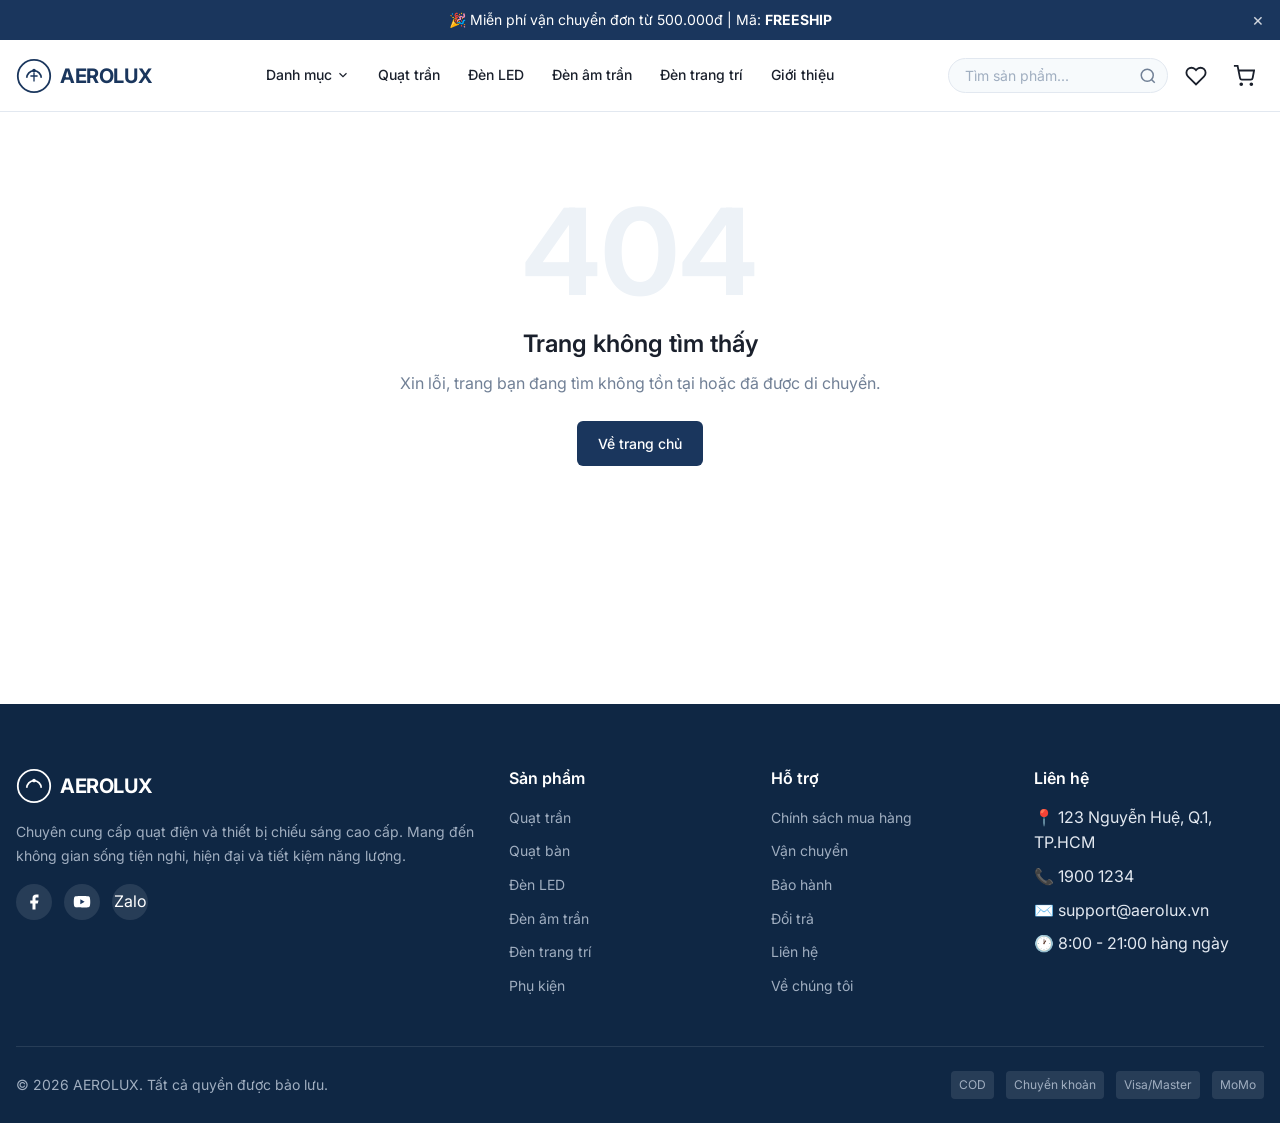
==== product.html @ c2c1349a "first commit" ====
<!DOCTYPE html>
<html lang="vi">
<head>
  <meta charset="UTF-8">
  <meta name="viewport" content="width=device-width, initial-scale=1.0">
  <title>Sản phẩm — AEROLUX</title>
  <link href="https://fonts.googleapis.com/css2?family=Inter:wght@300;400;500;600;700&display=swap" rel="stylesheet">
  <link rel="stylesheet" href="assets/css/variables.css">
  <link rel="stylesheet" href="assets/css/base.css">
  <link rel="stylesheet" href="assets/css/layout.css">
  <link rel="stylesheet" href="assets/css/components.css">
  <link rel="stylesheet" href="assets/css/pages.css">
  <link rel="stylesheet" href="assets/css/responsive.css">
</head>
<body>
  <div id="site-header"></div>
  <main class="main-content">
    <div class="container">
      <nav class="breadcrumb" id="breadcrumb"></nav>
      <div class="product-detail">
        <div class="product-gallery">
          <div class="gallery-main">
            <img id="gallery-main-img" src="" alt="">
          </div>
          <div class="gallery-thumbs" id="gallery-thumbs"></div>
        </div>
        <div class="product-info">
          <div class="product-info-brand" id="product-brand"></div>
          <h1 class="product-info-title" id="product-name"></h1>
          <div class="product-info-meta">
            <span id="product-rating"></span>
            <span class="product-info-sku">SKU: <span id="product-sku"></span></span>
          </div>
          <div class="product-info-price" id="product-price"></div>
          <div id="product-variants" class="product-variants"></div>
          <div class="product-stock" id="product-stock"></div>
          <div class="product-warranty" id="product-warranty-wrap">
            <svg viewBox="0 0 24 24" width="18" height="18" fill="none" stroke="currentColor" stroke-width="2"><path d="M12 22s8-4 8-10V5l-8-3-8 3v7c0 6 8 10 8 10z"/></svg>
            <span id="product-warranty"></span>
          </div>
          <div class="product-actions">
            <div class="qty-selector">
              <button class="qty-btn" id="qty-minus">−</button>
              <input type="number" class="qty-input" id="qty-input" value="1" min="1">
              <button class="qty-btn" id="qty-plus">+</button>
            </div>
            <button class="btn btn-primary btn-lg" id="btn-add-cart">Thêm vào giỏ</button>
            <button class="btn btn-accent btn-lg" id="btn-buy-now">Mua ngay</button>
            <button class="btn btn-ghost btn-icon" id="btn-wishlist" title="Yêu thích">
              <svg viewBox="0 0 24 24" width="22" height="22" fill="none" stroke="currentColor" stroke-width="2"><path d="M20.84 4.61a5.5 5.5 0 0 0-7.78 0L12 5.67l-1.06-1.06a5.5 5.5 0 0 0-7.78 7.78l1.06 1.06L12 21.23l7.78-7.78 1.06-1.06a5.5 5.5 0 0 0 0-7.78z"/></svg>
            </button>
          </div>
        </div>
      </div>

      <div class="product-tabs-section">
        <div class="tabs">
          <button class="tab-btn active" data-tab="tab-description">Mô tả</button>
          <button class="tab-btn" data-tab="tab-specs">Thông số kỹ thuật</button>
          <button class="tab-btn" data-tab="tab-reviews">Đánh giá</button>
        </div>
        <div class="tab-content active" id="tab-description"></div>
        <div class="tab-content" id="tab-specs"></div>
        <div class="tab-content" id="tab-reviews">
          <div id="reviews-list"></div>
          <div style="margin-top:2rem;padding-top:2rem;border-top:1px solid var(--color-border)">
            <h3 style="margin-bottom:1rem">Gửi đánh giá của bạn</h3>
            <p style="font-size:0.875rem;color:var(--color-text-muted);margin-bottom:1rem">Lưu ý: Đánh giá được lưu trên trình duyệt của bạn (dữ liệu demo), chưa đồng bộ giữa các khách hàng.</p>
            <form id="review-form">
              <div class="form-group">
                <label>Họ tên</label>
                <input type="text" id="review-name" required>
              </div>
              <div class="form-group">
                <label>Đánh giá</label>
                <div class="rating-input">
                  <input type="radio" name="rating" value="5" id="r5"><label for="r5">★</label>
                  <input type="radio" name="rating" value="4" id="r4"><label for="r4">★</label>
                  <input type="radio" name="rating" value="3" id="r3"><label for="r3">★</label>
                  <input type="radio" name="rating" value="2" id="r2"><label for="r2">★</label>
                  <input type="radio" name="rating" value="1" id="r1"><label for="r1">★</label>
                </div>
              </div>
              <div class="form-group">
                <label>Nội dung</label>
                <textarea id="review-content" rows="4" required></textarea>
              </div>
              <button type="submit" class="btn btn-primary">Gửi đánh giá</button>
            </form>
          </div>
        </div>
      </div>

      <div class="related-products">
        <div class="section-header">
          <h2 class="section-title">Sản phẩm liên quan</h2>
        </div>
        <div class="product-grid" id="related-products"></div>
      </div>

      <div class="related-products" id="recent-section" style="display:none">
        <div class="section-header">
          <h2 class="section-title">Đã xem gần đây</h2>
        </div>
        <div class="product-grid" id="recent-products"></div>
      </div>
    </div>
  </main>
  <div id="site-footer"></div>
  <script src="assets/js/data/categories.js"></script>
  <script src="assets/js/data/brands.js"></script>
  <script src="assets/js/data/products.js"></script>
  <script src="assets/js/core/utils.js"></script>
  <script src="assets/js/core/storage.js"></script>
  <script src="assets/js/core/product-service.js"></script>
  <script src="assets/js/core/cart-service.js"></script>
  <script src="assets/js/components/toast.js"></script>
  <script src="assets/js/components/product-card.js"></script>
  <script src="assets/js/components/header.js"></script>
  <script src="assets/js/pages/product.js"></script>
</body>
</html>
---- assets/css/variables.css ----
:root {
  /* Colors */
  --color-primary: #1a365d; /* Navy blue */
  --color-primary-dark: #0f2744;
  --color-primary-light: #2c5282;
  --color-accent: #2f855a; /* Green accent */
  --color-accent-hover: #276749;
  
  --color-bg: #ffffff;
  --color-bg-alt: #f7fafc;
  --color-bg-soft: #edf2f7;
  --color-surface: #ffffff;
  
  --color-text: #1a202c;
  --color-text-secondary: #4a5568;
  --color-text-muted: #718096;
  --color-text-light: #a0aec0;
  
  --color-border: #e2e8f0;
  --color-border-dark: #cbd5e0;
  
  --color-success: #38a169;
  --color-warning: #d69e2e;
  --color-danger: #e53e3e;
  --color-info: #3182ce;
  
  --color-sale: #e53e3e;
  --color-new: #38a169;
  --color-bestseller: #d69e2e;
  
  /* Typography */
  --font-primary: 'Inter', -apple-system, BlinkMacSystemFont, 'Segoe UI', Roboto, sans-serif;
  --font-heading: 'Inter', -apple-system, BlinkMacSystemFont, 'Segoe UI', Roboto, sans-serif;
  
  --text-xs: 0.75rem;
  --text-sm: 0.875rem;
  --text-base: 1rem;
  --text-lg: 1.125rem;
  --text-xl: 1.25rem;
  --text-2xl: 1.5rem;
  --text-3xl: 1.875rem;
  --text-4xl: 2.25rem;
  
  --font-light: 300;
  --font-normal: 400;
  --font-medium: 500;
  --font-semibold: 600;
  --font-bold: 700;
  
  /* Spacing */
  --space-1: 0.25rem;
  --space-2: 0.5rem;
  --space-3: 0.75rem;
  --space-4: 1rem;
  --space-5: 1.25rem;
  --space-6: 1.5rem;
  --space-8: 2rem;
  --space-10: 2.5rem;
  --space-12: 3rem;
  --space-16: 4rem;
  --space-20: 5rem;
  
  /* Border radius */
  --radius-sm: 0.25rem;
  --radius-md: 0.375rem;
  --radius-lg: 0.5rem;
  --radius-xl: 0.75rem;
  --radius-2xl: 1rem;
  --radius-full: 9999px;
  
  /* Shadows */
  --shadow-sm: 0 1px 2px 0 rgba(0, 0, 0, 0.05);
  --shadow-md: 0 4px 6px -1px rgba(0, 0, 0, 0.1), 0 2px 4px -1px rgba(0, 0, 0, 0.06);
  --shadow-lg: 0 10px 15px -3px rgba(0, 0, 0, 0.1), 0 4px 6px -2px rgba(0, 0, 0, 0.05);
  --shadow-xl: 0 20px 25px -5px rgba(0, 0, 0, 0.1), 0 10px 10px -5px rgba(0, 0, 0, 0.04);
  
  /* Transitions */
  --transition-fast: 150ms ease;
  --transition-base: 200ms ease;
  --transition-slow: 300ms ease;
  
  /* Layout */
  --container-max: 1280px;
  --header-height: 72px;
  --announcement-height: 40px;
  
  /* Z-index */
  --z-dropdown: 100;
  --z-sticky: 200;
  --z-modal: 300;
  --z-toast: 400;
  --z-mega: 150;
}
---- assets/css/base.css ----
*,
*::before,
*::after {
  box-sizing: border-box;
  margin: 0;
  padding: 0;
}

html {
  font-size: 16px;
  scroll-behavior: smooth;
  -webkit-text-size-adjust: 100%;
}

body {
  font-family: var(--font-primary);
  font-size: var(--text-base);
  font-weight: var(--font-normal);
  line-height: 1.6;
  color: var(--color-text);
  background-color: var(--color-bg);
  -webkit-font-smoothing: antialiased;
  -moz-osx-font-smoothing: grayscale;
  overflow-x: hidden;
}

img {
  max-width: 100%;
  height: auto;
  display: block;
}

a {
  color: inherit;
  text-decoration: none;
  transition: color var(--transition-fast);
}

a:hover {
  color: var(--color-primary);
}

button {
  font-family: inherit;
  font-size: inherit;
  border: none;
  background: none;
  cursor: pointer;
  color: inherit;
}

ul, ol {
  list-style: none;
}

h1, h2, h3, h4, h5, h6 {
  font-family: var(--font-heading);
  font-weight: var(--font-semibold);
  line-height: 1.3;
  color: var(--color-text);
}

h1 { font-size: var(--text-3xl); }
h2 { font-size: var(--text-2xl); }
h3 { font-size: var(--text-xl); }
h4 { font-size: var(--text-lg); }

p {
  margin-bottom: var(--space-4);
}

input, select, textarea {
  font-family: inherit;
  font-size: inherit;
  border: 1px solid var(--color-border);
  border-radius: var(--radius-md);
  padding: var(--space-3) var(--space-4);
  background: var(--color-bg);
  color: var(--color-text);
  transition: border-color var(--transition-fast), box-shadow var(--transition-fast);
  width: 100%;
}

input:focus, select:focus, textarea:focus {
  outline: none;
  border-color: var(--color-primary);
  box-shadow: 0 0 0 3px rgba(26, 54, 93, 0.15);
}

input::placeholder, textarea::placeholder {
  color: var(--color-text-light);
}

label {
  display: block;
  font-size: var(--text-sm);
  font-weight: var(--font-medium);
  margin-bottom: var(--space-2);
  color: var(--color-text-secondary);
}

table {
  width: 100%;
  border-collapse: collapse;
}

/* Utility classes */
.container {
  width: 100%;
  max-width: var(--container-max);
  margin-left: auto;
  margin-right: auto;
  padding-left: var(--space-4);
  padding-right: var(--space-4);
}

.sr-only {
  position: absolute;
  width: 1px;
  height: 1px;
  padding: 0;
  margin: -1px;
  overflow: hidden;
  clip: rect(0, 0, 0, 0);
  white-space: nowrap;
  border: 0;
}

.text-center { text-align: center; }
.text-left { text-align: left; }
.text-right { text-align: right; }

.font-medium { font-weight: var(--font-medium); }
.font-semibold { font-weight: var(--font-semibold); }
.font-bold { font-weight: var(--font-bold); }

.text-primary { color: var(--color-primary); }
.text-secondary { color: var(--color-text-secondary); }
.text-muted { color: var(--color-text-muted); }
.text-success { color: var(--color-success); }
.text-danger { color: var(--color-danger); }
.text-sale { color: var(--color-sale); }

.bg-alt { background-color: var(--color-bg-alt); }
.bg-soft { background-color: var(--color-bg-soft); }

.mt-2 { margin-top: var(--space-2); }
.mt-4 { margin-top: var(--space-4); }
.mt-6 { margin-top: var(--space-6); }
.mt-8 { margin-top: var(--space-8); }
.mb-2 { margin-bottom: var(--space-2); }
.mb-4 { margin-bottom: var(--space-4); }
.mb-6 { margin-bottom: var(--space-6); }
.mb-8 { margin-bottom: var(--space-8); }

.flex { display: flex; }
.flex-col { flex-direction: column; }
.items-center { align-items: center; }
.justify-between { justify-content: space-between; }
.justify-center { justify-content: center; }
.gap-2 { gap: var(--space-2); }
.gap-3 { gap: var(--space-3); }
.gap-4 { gap: var(--space-4); }
.gap-6 { gap: var(--space-6); }

.hidden { display: none !important; }
.block { display: block; }

.w-full { width: 100%; }

/* Price formatting */
.price {
  font-weight: var(--font-semibold);
  color: var(--color-text);
}

.price-original {
  text-decoration: line-through;
  color: var(--color-text-muted);
  font-weight: var(--font-normal);
  font-size: var(--text-sm);
}

.price-sale {
  color: var(--color-sale);
}

/* Focus visible for accessibility */
:focus-visible {
  outline: 2px solid var(--color-primary);
  outline-offset: 2px;
}

button:focus:not(:focus-visible),
a:focus:not(:focus-visible) {
  outline: none;
}
---- assets/css/layout.css ----
/* Announcement bar */
.announcement-bar {
  background: var(--color-primary);
  color: white;
  text-align: center;
  padding: var(--space-2) var(--space-4);
  font-size: var(--text-sm);
  height: var(--announcement-height);
  display: flex;
  align-items: center;
  justify-content: center;
  position: relative;
  z-index: var(--z-sticky);
}

.announcement-bar a {
  color: white;
  text-decoration: underline;
  margin-left: var(--space-2);
}

.announcement-bar .close-btn {
  position: absolute;
  right: var(--space-4);
  background: transparent;
  color: white;
  font-size: var(--text-lg);
  line-height: 1;
  opacity: 0.8;
}

.announcement-bar .close-btn:hover {
  opacity: 1;
}

/* Header */
.site-header {
  background: var(--color-bg);
  border-bottom: 1px solid var(--color-border);
  position: sticky;
  top: 0;
  z-index: var(--z-sticky);
  height: var(--header-height);
}

.header-inner {
  display: flex;
  align-items: center;
  justify-content: space-between;
  height: 100%;
  gap: var(--space-4);
}

.logo {
  display: flex;
  align-items: center;
  gap: var(--space-2);
  font-size: var(--text-xl);
  font-weight: var(--font-bold);
  color: var(--color-primary);
  flex-shrink: 0;
}

.logo svg {
  width: 36px;
  height: 36px;
}

.logo-text {
  letter-spacing: -0.02em;
}

/* Main navigation */
.main-nav {
  display: flex;
  align-items: center;
  gap: var(--space-1);
  flex: 1;
  justify-content: center;
}

.nav-item {
  position: relative;
}

.nav-link {
  display: flex;
  align-items: center;
  gap: var(--space-1);
  padding: var(--space-2) var(--space-3);
  font-size: var(--text-sm);
  font-weight: var(--font-medium);
  color: var(--color-text);
  border-radius: var(--radius-md);
  transition: background var(--transition-fast), color var(--transition-fast);
  white-space: nowrap;
}

.nav-link:hover,
.nav-link.active {
  background: var(--color-bg-soft);
  color: var(--color-primary);
}

.nav-link svg {
  width: 14px;
  height: 14px;
  transition: transform var(--transition-fast);
}

.nav-item:hover .nav-link svg {
  transform: rotate(180deg);
}

/* Multi-level Category Dropdown */
.mega-menu,
.category-multilevel-menu {
  position: absolute;
  top: 100%;
  left: 0;
  background: var(--color-bg);
  border: 1px solid var(--color-border);
  border-radius: var(--radius-lg);
  box-shadow: 0 16px 40px -4px rgba(15, 23, 42, 0.16), 0 4px 12px rgba(15, 23, 42, 0.06);
  padding: 0;
  width: 760px;
  max-width: calc(100vw - 32px);
  opacity: 0;
  visibility: hidden;
  transform: translateY(6px);
  transition: opacity var(--transition-base), transform var(--transition-base), visibility var(--transition-base);
  z-index: var(--z-mega);
  pointer-events: none;
  overflow: hidden;
}

/* Invisible bridge so mouse hover doesn't break when moving into dropdown */
.mega-menu::before,
.category-multilevel-menu::before {
  content: '';
  position: absolute;
  top: -12px;
  left: 0;
  right: 0;
  height: 12px;
}

.nav-item:hover .mega-menu,
.nav-item.open .mega-menu,
.nav-item:hover .category-multilevel-menu,
.nav-item.open .category-multilevel-menu {
  opacity: 1;
  visibility: visible;
  transform: translateY(0);
  pointer-events: auto;
}

.cat-multilevel-layout {
  display: flex;
  min-height: 336px;
}

/* Level 1: Sidebar list */
.cat-level1-list {
  width: 240px;
  flex-shrink: 0;
  background: #f8fafc;
  border-right: 1px solid var(--color-border);
  padding: var(--space-2) 0;
  margin: 0;
  list-style: none;
  display: flex;
  flex-direction: column;
}

.cat-level1-item {
  position: relative;
}

.cat-level1-link {
  display: flex;
  align-items: center;
  gap: var(--space-3);
  padding: 10px var(--space-4);
  font-size: var(--text-sm);
  font-weight: var(--font-medium);
  color: var(--color-text);
  text-decoration: none;
  transition: all var(--transition-fast);
}

.cat-level1-icon {
  display: flex;
  align-items: center;
  justify-content: center;
  width: 28px;
  height: 28px;
  border-radius: var(--radius-sm);
  background: #ffffff;
  border: 1px solid var(--color-border);
  color: var(--color-primary);
  flex-shrink: 0;
  transition: all var(--transition-fast);
}

.cat-level1-name {
  flex: 1;
  white-space: nowrap;
  overflow: hidden;
  text-overflow: ellipsis;
}

.cat-level1-arrow {
  color: var(--color-text-muted);
  transition: transform var(--transition-fast), color var(--transition-fast);
}

.cat-level1-item.active .cat-level1-link,
.cat-level1-item:hover .cat-level1-link {
  background: #ffffff;
  color: var(--color-primary);
  font-weight: var(--font-semibold);
}

.cat-level1-item.active .cat-level1-icon,
.cat-level1-item:hover .cat-level1-icon {
  background: var(--color-primary);
  border-color: var(--color-primary);
  color: #ffffff;
}

.cat-level1-item.active .cat-level1-arrow,
.cat-level1-item:hover .cat-level1-arrow {
  color: var(--color-primary);
  transform: translateX(3px);
}

/* Level 2: Subcategory container */
.cat-level2-container {
  flex: 1;
  background: #ffffff;
  padding: var(--space-5);
  display: flex;
  flex-direction: column;
  min-width: 0;
}

.cat-level2-panel {
  display: none;
  flex-direction: column;
  height: 100%;
}

.cat-level2-panel.active {
  display: flex;
  animation: catPanelFadeIn 0.2s cubic-bezier(0.16, 1, 0.3, 1);
}

@keyframes catPanelFadeIn {
  from {
    opacity: 0.5;
    transform: translateX(4px);
  }
  to {
    opacity: 1;
    transform: translateX(0);
  }
}

.cat-panel-header {
  display: flex;
  align-items: center;
  justify-content: space-between;
  padding-bottom: var(--space-3);
  margin-bottom: var(--space-4);
  border-bottom: 1px solid var(--color-border);
}

.cat-panel-title {
  display: flex;
  align-items: baseline;
  gap: var(--space-2);
}

.cat-panel-title h3 {
  font-size: var(--text-base);
  font-weight: var(--font-bold);
  color: var(--color-primary);
  margin: 0;
}

.cat-panel-count {
  font-size: var(--text-xs);
  color: var(--color-text-muted);
}

.cat-panel-viewall {
  display: inline-flex;
  align-items: center;
  gap: var(--space-1);
  font-size: var(--text-xs);
  font-weight: var(--font-semibold);
  color: var(--color-primary);
  text-decoration: none;
  padding: 4px 12px;
  border-radius: var(--radius-full);
  background: var(--color-surface);
  transition: all var(--transition-fast);
}

.cat-panel-viewall:hover {
  background: var(--color-primary);
  color: #ffffff;
}

.cat-sub-grid {
  display: grid;
  grid-template-columns: repeat(2, 1fr);
  gap: 6px var(--space-3);
  flex: 1;
  align-content: start;
}

.cat-sub-item {
  display: flex;
  align-items: center;
  gap: var(--space-2);
  padding: 7px 10px;
  border-radius: var(--radius-md);
  color: var(--color-text-secondary);
  font-size: var(--text-sm);
  text-decoration: none;
  transition: all var(--transition-fast);
}

.cat-sub-dot {
  width: 5px;
  height: 5px;
  border-radius: var(--radius-full);
  background: var(--color-text-muted);
  opacity: 0.6;
  transition: all var(--transition-fast);
  flex-shrink: 0;
}

.cat-sub-item:hover {
  background: var(--color-surface-hover);
  color: var(--color-primary);
  font-weight: var(--font-medium);
  transform: translateX(2px);
}

.cat-sub-item:hover .cat-sub-dot {
  background: var(--color-primary);
  opacity: 1;
  transform: scale(1.4);
}

.cat-panel-footer {
  display: flex;
  align-items: center;
  gap: var(--space-5);
  padding-top: var(--space-3);
  margin-top: var(--space-4);
  border-top: 1px dashed var(--color-border);
  font-size: var(--text-xs);
  color: var(--color-text-secondary);
}

.cat-panel-benefit {
  display: flex;
  align-items: center;
  gap: var(--space-2);
}

.benefit-icon {
  font-size: 14px;
}

/* Header actions */
.header-actions {
  display: flex;
  align-items: center;
  gap: var(--space-2);
  flex-shrink: 0;
}

.header-action {
  position: relative;
  display: flex;
  align-items: center;
  justify-content: center;
  width: 40px;
  height: 40px;
  border-radius: var(--radius-full);
  color: var(--color-text);
  transition: background var(--transition-fast), color var(--transition-fast);
}

.header-action:hover {
  background: var(--color-bg-soft);
  color: var(--color-primary);
}

.header-action svg {
  width: 22px;
  height: 22px;
}

.header-action .badge {
  position: absolute;
  top: 2px;
  right: 2px;
  background: var(--color-sale);
  color: white;
  font-size: 10px;
  font-weight: var(--font-bold);
  min-width: 18px;
  height: 18px;
  border-radius: var(--radius-full);
  display: flex;
  align-items: center;
  justify-content: center;
  padding: 0 4px;
}

/* Search */
.search-box {
  position: relative;
  display: flex;
  align-items: center;
}

.search-input {
  width: 220px;
  padding: var(--space-2) var(--space-4);
  padding-right: 40px;
  border-radius: var(--radius-full);
  border: 1px solid var(--color-border);
  font-size: var(--text-sm);
  background: var(--color-bg-alt);
}

.search-input:focus {
  background: var(--color-bg);
  width: 280px;
}

.search-btn {
  position: absolute;
  right: 4px;
  width: 32px;
  height: 32px;
  border-radius: var(--radius-full);
  display: flex;
  align-items: center;
  justify-content: center;
  color: var(--color-text-muted);
}

.search-btn:hover {
  color: var(--color-primary);
}

/* Mobile menu toggle */
.mobile-menu-toggle {
  display: none;
  width: 40px;
  height: 40px;
  align-items: center;
  justify-content: center;
  border-radius: var(--radius-md);
}

.mobile-menu-toggle svg {
  width: 24px;
  height: 24px;
}

/* Mobile nav drawer (hidden by default on desktop) */
.mobile-nav,
.mobile-nav-overlay {
  display: none;
}

/* Main content */
.main-content {
  min-height: calc(100vh - var(--header-height) - 300px);
}

/* Footer */
.site-footer {
  background: var(--color-primary-dark);
  color: #e2e8f0;
  padding-top: var(--space-16);
  margin-top: var(--space-16);
}

.footer-grid {
  display: grid;
  grid-template-columns: 2fr 1fr 1fr 1fr;
  gap: var(--space-8);
  margin-bottom: var(--space-12);
}

.footer-brand .logo {
  color: white;
  margin-bottom: var(--space-4);
}

.footer-brand p {
  font-size: var(--text-sm);
  color: #a0aec0;
  line-height: 1.7;
  margin-bottom: var(--space-4);
}

.footer-col h4 {
  color: white;
  font-size: var(--text-base);
  margin-bottom: var(--space-4);
}

.footer-col ul {
  display: flex;
  flex-direction: column;
  gap: var(--space-2);
}

.footer-col a {
  font-size: var(--text-sm);
  color: #a0aec0;
  transition: color var(--transition-fast);
}

.footer-col a:hover {
  color: white;
}

.footer-social {
  display: flex;
  gap: var(--space-3);
  margin-top: var(--space-4);
}

.footer-social a {
  width: 36px;
  height: 36px;
  border-radius: var(--radius-full);
  background: rgba(255,255,255,0.1);
  display: flex;
  align-items: center;
  justify-content: center;
  color: white;
  transition: background var(--transition-fast);
}

.footer-social a:hover {
  background: var(--color-accent);
}

.footer-bottom {
  border-top: 1px solid rgba(255,255,255,0.1);
  padding: var(--space-6) 0;
  display: flex;
  justify-content: space-between;
  align-items: center;
  font-size: var(--text-sm);
  color: #a0aec0;
}

.footer-payment {
  display: flex;
  gap: var(--space-3);
  align-items: center;
}

.footer-payment span {
  font-size: var(--text-xs);
  padding: 4px 8px;
  background: rgba(255,255,255,0.1);
  border-radius: var(--radius-sm);
}

/* Breadcrumb */
.breadcrumb {
  padding: var(--space-4) 0;
  font-size: var(--text-sm);
  color: var(--color-text-muted);
  display: flex;
  align-items: center;
  flex-wrap: wrap;
  gap: var(--space-2);
}

.breadcrumb a {
  color: var(--color-text-secondary);
}

.breadcrumb a:hover {
  color: var(--color-primary);
}

.breadcrumb .separator {
  color: var(--color-text-light);
}

.breadcrumb .current {
  color: var(--color-text);
  font-weight: var(--font-medium);
}

/* Section */
.section {
  padding: var(--space-12) 0;
}

.section-header {
  display: flex;
  justify-content: space-between;
  align-items: flex-end;
  margin-bottom: var(--space-8);
}

.section-title {
  font-size: var(--text-2xl);
  font-weight: var(--font-semibold);
}

.section-subtitle {
  font-size: var(--text-sm);
  color: var(--color-text-muted);
  margin-top: var(--space-1);
}

.section-link {
  font-size: var(--text-sm);
  font-weight: var(--font-medium);
  color: var(--color-primary);
  display: flex;
  align-items: center;
  gap: var(--space-1);
}

.section-link:hover {
  color: var(--color-primary-light);
}

/* Page header */
.page-header {
  background: var(--color-bg-alt);
  padding: var(--space-8) 0;
  border-bottom: 1px solid var(--color-border);
}

.page-header h1 {
  font-size: var(--text-3xl);
  margin-bottom: var(--space-2);
}

.page-header p {
  color: var(--color-text-secondary);
  margin-bottom: 0;
}
---- assets/css/components.css ----
/* Buttons */
.btn {
  display: inline-flex;
  align-items: center;
  justify-content: center;
  gap: var(--space-2);
  padding: var(--space-3) var(--space-5);
  font-size: var(--text-sm);
  font-weight: var(--font-medium);
  border-radius: var(--radius-md);
  transition: all var(--transition-fast);
  white-space: nowrap;
  cursor: pointer;
  border: 1px solid transparent;
  line-height: 1.4;
}

.btn:disabled {
  opacity: 0.6;
  cursor: not-allowed;
}

.btn-primary {
  background: var(--color-primary);
  color: white;
}

.btn-primary:hover:not(:disabled) {
  background: var(--color-primary-dark);
  color: white;
}

.btn-secondary {
  background: var(--color-bg);
  color: var(--color-text);
  border-color: var(--color-border);
}

.btn-secondary:hover:not(:disabled) {
  background: var(--color-bg-soft);
  border-color: var(--color-border-dark);
}

.btn-accent {
  background: var(--color-accent);
  color: white;
}

.btn-accent:hover:not(:disabled) {
  background: var(--color-accent-hover);
  color: white;
}

.btn-outline {
  background: transparent;
  color: var(--color-primary);
  border-color: var(--color-primary);
}

.btn-outline:hover:not(:disabled) {
  background: var(--color-primary);
  color: white;
}

.btn-ghost {
  background: transparent;
  color: var(--color-text-secondary);
}

.btn-ghost:hover:not(:disabled) {
  background: var(--color-bg-soft);
  color: var(--color-text);
}

.btn-danger {
  background: var(--color-danger);
  color: white;
}

.btn-sm {
  padding: var(--space-2) var(--space-3);
  font-size: var(--text-xs);
}

.btn-lg {
  padding: var(--space-4) var(--space-6);
  font-size: var(--text-base);
}

.btn-icon {
  width: 40px;
  height: 40px;
  padding: 0;
  border-radius: var(--radius-full);
}

.btn-block {
  width: 100%;
}

/* Product Card */
.product-card {
  background: var(--color-bg);
  border: 1px solid var(--color-border);
  border-radius: var(--radius-lg);
  overflow: hidden;
  transition: box-shadow var(--transition-base), transform var(--transition-base), border-color var(--transition-base);
  display: flex;
  flex-direction: column;
  height: 100%;
  position: relative;
}

.product-card:hover {
  box-shadow: var(--shadow-lg);
  border-color: var(--color-border-dark);
  transform: translateY(-2px);
}

.product-card-image {
  position: relative;
  aspect-ratio: 1 / 1;
  overflow: hidden;
  background: var(--color-bg-alt);
}

.product-card-image img {
  width: 100%;
  height: 100%;
  object-fit: cover;
  transition: transform var(--transition-slow);
}

.product-card:hover .product-card-image img {
  transform: scale(1.05);
}

.product-card-badges {
  position: absolute;
  top: var(--space-3);
  left: var(--space-3);
  display: flex;
  flex-direction: column;
  gap: var(--space-1);
  z-index: 2;
}

.badge-tag {
  display: inline-block;
  padding: 2px 8px;
  font-size: 11px;
  font-weight: var(--font-semibold);
  border-radius: var(--radius-sm);
  text-transform: uppercase;
  letter-spacing: 0.02em;
}

.badge-sale {
  background: var(--color-sale);
  color: white;
}

.badge-new {
  background: var(--color-new);
  color: white;
}

.badge-bestseller {
  background: var(--color-bestseller);
  color: white;
}

.product-card-actions {
  position: absolute;
  top: var(--space-3);
  right: var(--space-3);
  display: flex;
  flex-direction: column;
  gap: var(--space-2);
  opacity: 0;
  transform: translateX(8px);
  transition: opacity var(--transition-base), transform var(--transition-base);
  z-index: 2;
}

.product-card:hover .product-card-actions {
  opacity: 1;
  transform: translateX(0);
}

.product-card-action {
  width: 36px;
  height: 36px;
  border-radius: var(--radius-full);
  background: white;
  box-shadow: var(--shadow-md);
  display: flex;
  align-items: center;
  justify-content: center;
  color: var(--color-text-secondary);
  transition: color var(--transition-fast), background var(--transition-fast);
}

.product-card-action:hover {
  color: var(--color-primary);
  background: var(--color-bg-soft);
}

.product-card-action.active {
  color: var(--color-sale);
}

.product-card-body {
  padding: var(--space-4);
  display: flex;
  flex-direction: column;
  flex: 1;
  gap: var(--space-2);
}

.product-card-brand {
  font-size: var(--text-xs);
  color: var(--color-text-muted);
  text-transform: uppercase;
  letter-spacing: 0.04em;
}

.product-card-title {
  font-size: var(--text-sm);
  font-weight: var(--font-medium);
  line-height: 1.4;
  color: var(--color-text);
  display: -webkit-box;
  -webkit-line-clamp: 2;
  -webkit-box-orient: vertical;
  overflow: hidden;
  min-height: 2.8em;
}

.product-card-title a:hover {
  color: var(--color-primary);
}

.product-card-rating {
  display: flex;
  align-items: center;
  gap: var(--space-1);
  font-size: var(--text-xs);
  color: var(--color-text-muted);
}

.stars {
  display: flex;
  gap: 1px;
  color: #f6ad55;
}

.stars svg {
  width: 14px;
  height: 14px;
}

.product-card-price {
  display: flex;
  align-items: baseline;
  gap: var(--space-2);
  margin-top: auto;
  padding-top: var(--space-2);
}

.product-card-price .price {
  font-size: var(--text-base);
}

.product-card-footer {
  padding: 0 var(--space-4) var(--space-4);
}

.product-card-footer .btn {
  width: 100%;
}

/* Product Grid */
.product-grid {
  display: grid;
  grid-template-columns: repeat(4, 1fr);
  gap: var(--space-6);
}

.product-grid-3 {
  grid-template-columns: repeat(3, 1fr);
}

/* Category Card */
.category-card {
  position: relative;
  border-radius: var(--radius-xl);
  overflow: hidden;
  aspect-ratio: 4 / 3;
  background: var(--color-bg-soft);
  display: block;
  transition: transform var(--transition-base);
}

.category-card:hover {
  transform: translateY(-4px);
}

.category-card img {
  width: 100%;
  height: 100%;
  object-fit: cover;
  transition: transform var(--transition-slow);
}

.category-card:hover img {
  transform: scale(1.08);
}

.category-card-overlay {
  position: absolute;
  inset: 0;
  background: linear-gradient(to top, rgba(0,0,0,0.7) 0%, rgba(0,0,0,0.2) 50%, transparent 100%);
  display: flex;
  flex-direction: column;
  justify-content: flex-end;
  padding: var(--space-5);
  color: white;
}

.category-card-title {
  font-size: var(--text-lg);
  font-weight: var(--font-semibold);
  margin-bottom: var(--space-1);
}

.category-card-count {
  font-size: var(--text-sm);
  opacity: 0.85;
}

/* Toast */
.toast-container {
  position: fixed;
  bottom: var(--space-6);
  right: var(--space-6);
  z-index: var(--z-toast);
  display: flex;
  flex-direction: column;
  gap: var(--space-3);
  pointer-events: none;
}

.toast {
  background: var(--color-text);
  color: white;
  padding: var(--space-3) var(--space-5);
  border-radius: var(--radius-lg);
  box-shadow: var(--shadow-xl);
  font-size: var(--text-sm);
  display: flex;
  align-items: center;
  gap: var(--space-3);
  pointer-events: auto;
  animation: toastIn 0.3s ease;
  max-width: 360px;
}

.toast.success {
  background: var(--color-success);
}

.toast.error {
  background: var(--color-danger);
}

.toast.info {
  background: var(--color-info);
}

@keyframes toastIn {
  from {
    opacity: 0;
    transform: translateY(16px);
  }
  to {
    opacity: 1;
    transform: translateY(0);
  }
}

.toast-close {
  margin-left: auto;
  opacity: 0.7;
  font-size: var(--text-lg);
  line-height: 1;
}

.toast-close:hover {
  opacity: 1;
}

/* Pagination */
.pagination {
  display: flex;
  align-items: center;
  justify-content: center;
  gap: var(--space-2);
  margin-top: var(--space-8);
}

.pagination-btn {
  min-width: 40px;
  height: 40px;
  display: flex;
  align-items: center;
  justify-content: center;
  border-radius: var(--radius-md);
  border: 1px solid var(--color-border);
  font-size: var(--text-sm);
  font-weight: var(--font-medium);
  color: var(--color-text-secondary);
  transition: all var(--transition-fast);
}

.pagination-btn:hover:not(:disabled):not(.active) {
  background: var(--color-bg-soft);
  border-color: var(--color-border-dark);
}

.pagination-btn.active {
  background: var(--color-primary);
  color: white;
  border-color: var(--color-primary);
}

.pagination-btn:disabled {
  opacity: 0.4;
  cursor: not-allowed;
}

/* Filters */
.filter-sidebar {
  background: var(--color-bg);
  border: 1px solid var(--color-border);
  border-radius: var(--radius-lg);
  padding: var(--space-5);
}

.filter-group {
  padding-bottom: var(--space-5);
  margin-bottom: var(--space-5);
  border-bottom: 1px solid var(--color-border);
}

.filter-group:last-child {
  border-bottom: none;
  margin-bottom: 0;
  padding-bottom: 0;
}

.filter-group-title {
  font-size: var(--text-sm);
  font-weight: var(--font-semibold);
  margin-bottom: var(--space-3);
  display: flex;
  justify-content: space-between;
  align-items: center;
}

.filter-options {
  display: flex;
  flex-direction: column;
  gap: var(--space-2);
}

.filter-option {
  display: flex;
  align-items: center;
  gap: var(--space-2);
  font-size: var(--text-sm);
  color: var(--color-text-secondary);
  cursor: pointer;
}

.filter-option input[type="checkbox"],
.filter-option input[type="radio"] {
  width: 16px;
  height: 16px;
  accent-color: var(--color-primary);
  cursor: pointer;
}

.filter-option:hover {
  color: var(--color-text);
}

.filter-price-inputs {
  display: flex;
  gap: var(--space-2);
  align-items: center;
}

.filter-price-inputs input {
  width: 100%;
  padding: var(--space-2);
  font-size: var(--text-sm);
}

.active-filters {
  display: flex;
  flex-wrap: wrap;
  gap: var(--space-2);
  margin-bottom: var(--space-4);
}

.active-filter-tag {
  display: inline-flex;
  align-items: center;
  gap: var(--space-1);
  padding: 4px 10px;
  background: var(--color-bg-soft);
  border-radius: var(--radius-full);
  font-size: var(--text-xs);
  color: var(--color-text-secondary);
}

.active-filter-tag button {
  font-size: 14px;
  line-height: 1;
  color: var(--color-text-muted);
}

.active-filter-tag button:hover {
  color: var(--color-danger);
}

/* Empty state */
.empty-state {
  text-align: center;
  padding: var(--space-16) var(--space-4);
}

.empty-state svg {
  width: 80px;
  height: 80px;
  color: var(--color-text-light);
  margin: 0 auto var(--space-4);
}

.empty-state h3 {
  margin-bottom: var(--space-2);
}

.empty-state p {
  color: var(--color-text-muted);
  margin-bottom: var(--space-6);
}

/* Quantity selector */
.qty-selector {
  display: flex;
  align-items: center;
  border: 1px solid var(--color-border);
  border-radius: var(--radius-md);
  overflow: hidden;
}

.qty-btn {
  width: 36px;
  height: 36px;
  display: flex;
  align-items: center;
  justify-content: center;
  background: var(--color-bg-alt);
  color: var(--color-text);
  font-size: var(--text-lg);
  transition: background var(--transition-fast);
}

.qty-btn:hover {
  background: var(--color-bg-soft);
}

.qty-input {
  width: 48px;
  text-align: center;
  border: none;
  border-left: 1px solid var(--color-border);
  border-right: 1px solid var(--color-border);
  border-radius: 0;
  padding: var(--space-2);
  font-size: var(--text-sm);
  font-weight: var(--font-medium);
}

.qty-input:focus {
  box-shadow: none;
}

/* Stars rating input */
.rating-input {
  display: flex;
  gap: var(--space-1);
  flex-direction: row-reverse;
  justify-content: flex-end;
}

.rating-input input {
  display: none;
}

.rating-input label {
  cursor: pointer;
  color: var(--color-border-dark);
  font-size: 24px;
  transition: color var(--transition-fast);
}

.rating-input label:hover,
.rating-input label:hover ~ label,
.rating-input input:checked ~ label {
  color: #f6ad55;
}

/* Form group */
.form-group {
  margin-bottom: var(--space-4);
}

.form-row {
  display: grid;
  grid-template-columns: 1fr 1fr;
  gap: var(--space-4);
}

.form-error {
  font-size: var(--text-xs);
  color: var(--color-danger);
  margin-top: var(--space-1);
}

/* Skeleton loading */
.skeleton {
  background: linear-gradient(90deg, var(--color-bg-soft) 25%, var(--color-bg-alt) 50%, var(--color-bg-soft) 75%);
  background-size: 200% 100%;
  animation: skeleton 1.5s ease-in-out infinite;
  border-radius: var(--radius-md);
}

@keyframes skeleton {
  0% { background-position: 200% 0; }
  100% { background-position: -200% 0; }
}

.skeleton-card {
  border: 1px solid var(--color-border);
  border-radius: var(--radius-lg);
  overflow: hidden;
}

.skeleton-image {
  aspect-ratio: 1;
  background: var(--color-bg-soft);
}

.skeleton-text {
  height: 14px;
  margin: var(--space-2) 0;
}

.skeleton-text.short {
  width: 60%;
}

/* Modal */
.modal-overlay {
  position: fixed;
  inset: 0;
  background: rgba(0,0,0,0.5);
  z-index: var(--z-modal);
  display: flex;
  align-items: center;
  justify-content: center;
  padding: var(--space-4);
  opacity: 0;
  visibility: hidden;
  transition: opacity var(--transition-base), visibility var(--transition-base);
}

.modal-overlay.open {
  opacity: 1;
  visibility: visible;
}

.modal {
  background: var(--color-bg);
  border-radius: var(--radius-xl);
  max-width: 480px;
  width: 100%;
  max-height: 90vh;
  overflow-y: auto;
  box-shadow: var(--shadow-xl);
  transform: scale(0.95);
  transition: transform var(--transition-base);
}

.modal-overlay.open .modal {
  transform: scale(1);
}

.modal-header {
  display: flex;
  justify-content: space-between;
  align-items: center;
  padding: var(--space-5);
  border-bottom: 1px solid var(--color-border);
}

.modal-body {
  padding: var(--space-5);
}

.modal-footer {
  padding: var(--space-5);
  border-top: 1px solid var(--color-border);
  display: flex;
  gap: var(--space-3);
  justify-content: flex-end;
}

/* Tabs */
.tabs {
  display: flex;
  border-bottom: 1px solid var(--color-border);
  gap: var(--space-1);
  margin-bottom: var(--space-6);
}

.tab-btn {
  padding: var(--space-3) var(--space-5);
  font-size: var(--text-sm);
  font-weight: var(--font-medium);
  color: var(--color-text-muted);
  border-bottom: 2px solid transparent;
  margin-bottom: -1px;
  transition: color var(--transition-fast), border-color var(--transition-fast);
}

.tab-btn:hover {
  color: var(--color-text);
}

.tab-btn.active {
  color: var(--color-primary);
  border-bottom-color: var(--color-primary);
}

.tab-content {
  display: none;
}

.tab-content.active {
  display: block;
}

/* Brand logos */
.brand-logos {
  display: flex;
  flex-wrap: wrap;
  justify-content: center;
  align-items: center;
  gap: var(--space-8);
}

.brand-logo {
  font-size: var(--text-lg);
  font-weight: var(--font-semibold);
  color: var(--color-text-light);
  opacity: 0.7;
  transition: opacity var(--transition-fast);
  letter-spacing: 0.05em;
}

.brand-logo:hover {
  opacity: 1;
  color: var(--color-text-secondary);
}

/* Policy cards */
.policy-grid {
  display: grid;
  grid-template-columns: repeat(4, 1fr);
  gap: var(--space-6);
}

.policy-card {
  text-align: center;
  padding: var(--space-6);
}

.policy-card-icon {
  width: 48px;
  height: 48px;
  margin: 0 auto var(--space-4);
  background: var(--color-bg-soft);
  border-radius: var(--radius-full);
  display: flex;
  align-items: center;
  justify-content: center;
  color: var(--color-primary);
}

.policy-card-icon svg {
  width: 24px;
  height: 24px;
}

.policy-card h4 {
  font-size: var(--text-base);
  margin-bottom: var(--space-2);
}

.policy-card p {
  font-size: var(--text-sm);
  color: var(--color-text-muted);
  margin-bottom: 0;
}

/* Testimonial */
.testimonial-grid {
  display: grid;
  grid-template-columns: repeat(3, 1fr);
  gap: var(--space-6);
}

.testimonial-card {
  background: var(--color-bg);
  border: 1px solid var(--color-border);
  border-radius: var(--radius-lg);
  padding: var(--space-6);
}

.testimonial-stars {
  color: #f6ad55;
  margin-bottom: var(--space-3);
  display: flex;
  gap: 2px;
}

.testimonial-text {
  font-size: var(--text-sm);
  color: var(--color-text-secondary);
  line-height: 1.7;
  margin-bottom: var(--space-4);
}

.testimonial-author {
  display: flex;
  align-items: center;
  gap: var(--space-3);
}

.testimonial-avatar {
  width: 40px;
  height: 40px;
  border-radius: var(--radius-full);
  background: var(--color-bg-soft);
  display: flex;
  align-items: center;
  justify-content: center;
  font-weight: var(--font-semibold);
  color: var(--color-primary);
  font-size: var(--text-sm);
}

.testimonial-name {
  font-size: var(--text-sm);
  font-weight: var(--font-medium);
}

.testimonial-meta {
  font-size: var(--text-xs);
  color: var(--color-text-muted);
}

/* FAQ */
.faq-list {
  max-width: 720px;
  margin: 0 auto;
}

.faq-item {
  border-bottom: 1px solid var(--color-border);
}

.faq-question {
  width: 100%;
  display: flex;
  justify-content: space-between;
  align-items: center;
  padding: var(--space-5) 0;
  font-size: var(--text-base);
  font-weight: var(--font-medium);
  text-align: left;
  color: var(--color-text);
}

.faq-question svg {
  width: 20px;
  height: 20px;
  transition: transform var(--transition-fast);
  flex-shrink: 0;
}

.faq-item.open .faq-question svg {
  transform: rotate(180deg);
}

.faq-answer {
  max-height: 0;
  overflow: hidden;
  transition: max-height var(--transition-slow);
}

.faq-item.open .faq-answer {
  max-height: 300px;
}

.faq-answer-inner {
  padding-bottom: var(--space-5);
  font-size: var(--text-sm);
  color: var(--color-text-secondary);
  line-height: 1.7;
}

/* Newsletter */
.newsletter {
  background: var(--color-primary);
  color: white;
  padding: var(--space-12) 0;
  text-align: center;
}

.newsletter h2 {
  color: white;
  margin-bottom: var(--space-2);
}

.newsletter p {
  color: rgba(255,255,255,0.8);
  margin-bottom: var(--space-6);
}

.newsletter-form {
  display: flex;
  max-width: 480px;
  margin: 0 auto;
  gap: var(--space-2);
}

.newsletter-form input {
  flex: 1;
  border: none;
  border-radius: var(--radius-md);
}

.newsletter-form .btn {
  background: var(--color-accent);
  color: white;
  border: none;
}

.newsletter-form .btn:hover {
  background: var(--color-accent-hover);
}

/* Sort bar */
.sort-bar {
  display: flex;
  justify-content: space-between;
  align-items: center;
  margin-bottom: var(--space-6);
  flex-wrap: wrap;
  gap: var(--space-3);
}

.sort-bar-left {
  font-size: var(--text-sm);
  color: var(--color-text-muted);
}

.sort-select {
  width: auto;
  padding: var(--space-2) var(--space-3);
  font-size: var(--text-sm);
  min-width: 160px;
}

/* Mobile filter toggle */
.mobile-filter-toggle {
  display: none;
}

/* Review card */
.review-card {
  padding: var(--space-5) 0;
  border-bottom: 1px solid var(--color-border);
}

.review-header {
  display: flex;
  justify-content: space-between;
  align-items: flex-start;
  margin-bottom: var(--space-3);
}

.review-author {
  font-weight: var(--font-medium);
  font-size: var(--text-sm);
}

.review-date {
  font-size: var(--text-xs);
  color: var(--color-text-muted);
}

.review-stars {
  color: #f6ad55;
  display: flex;
  gap: 1px;
  margin-bottom: var(--space-2);
}

.review-content {
  font-size: var(--text-sm);
  color: var(--color-text-secondary);
  line-height: 1.6;
}
---- assets/css/pages.css ----
/* ========== HOME PAGE ========== */
.hero {
  position: relative;
  background: linear-gradient(135deg, #1a365d 0%, #2c5282 100%);
  color: white;
  padding: var(--space-16) 0;
  overflow: hidden;
}

.hero-content {
  display: grid;
  grid-template-columns: 1fr 1fr;
  gap: var(--space-12);
  align-items: center;
}

.hero-text h1 {
  font-size: var(--text-4xl);
  color: white;
  margin-bottom: var(--space-4);
  line-height: 1.2;
}

.hero-text p {
  font-size: var(--text-lg);
  opacity: 0.9;
  margin-bottom: var(--space-6);
  max-width: 480px;
}

.hero-actions {
  display: flex;
  gap: var(--space-3);
}

.hero-actions .btn {
  padding: var(--space-4) var(--space-6);
}

.hero-actions .btn-primary {
  background: var(--color-accent);
}

.hero-actions .btn-primary:hover {
  background: var(--color-accent-hover);
}

.hero-actions .btn-outline {
  border-color: rgba(255,255,255,0.5);
  color: white;
}

.hero-actions .btn-outline:hover {
  background: white;
  color: var(--color-primary);
  border-color: white;
}

.hero-image {
  display: flex;
  justify-content: center;
  align-items: center;
}

.hero-image-placeholder {
  width: 100%;
  max-width: 480px;
  aspect-ratio: 1;
  background: rgba(255,255,255,0.1);
  border-radius: var(--radius-2xl);
  display: flex;
  align-items: center;
  justify-content: center;
  font-size: 80px;
}

/* Featured categories */
.featured-categories {
  display: grid;
  grid-template-columns: repeat(4, 1fr);
  gap: var(--space-6);
}

/* Banner strip */
.banner-strip {
  background: var(--color-bg-alt);
  border-radius: var(--radius-xl);
  padding: var(--space-10);
  display: grid;
  grid-template-columns: 1fr 1fr;
  gap: var(--space-8);
  align-items: center;
  overflow: hidden;
}

.banner-strip-content h2 {
  margin-bottom: var(--space-3);
}

.banner-strip-content p {
  color: var(--color-text-secondary);
  margin-bottom: var(--space-5);
}

.banner-strip-image {
  background: var(--color-bg-soft);
  border-radius: var(--radius-lg);
  aspect-ratio: 16/10;
  display: flex;
  align-items: center;
  justify-content: center;
  font-size: 60px;
}

/* ========== CATEGORY PAGE ========== */
.category-layout {
  display: grid;
  grid-template-columns: 260px 1fr;
  gap: var(--space-8);
  padding: var(--space-8) 0;
}

.category-products {
  min-width: 0;
}

.subcategory-tags {
  display: flex;
  flex-wrap: wrap;
  gap: var(--space-2);
  margin-bottom: var(--space-6);
}

.subcategory-tag {
  padding: var(--space-2) var(--space-4);
  border: 1px solid var(--color-border);
  border-radius: var(--radius-full);
  font-size: var(--text-sm);
  color: var(--color-text-secondary);
  transition: all var(--transition-fast);
}

.subcategory-tag:hover,
.subcategory-tag.active {
  background: var(--color-primary);
  color: white;
  border-color: var(--color-primary);
}

/* ========== PRODUCT DETAIL ========== */
.product-detail {
  display: grid;
  grid-template-columns: 1fr 1fr;
  gap: var(--space-10);
  padding: var(--space-8) 0;
}

.product-gallery {
  position: sticky;
  top: calc(var(--header-height) + var(--space-4));
}

.gallery-main {
  aspect-ratio: 1;
  background: var(--color-bg-alt);
  border-radius: var(--radius-xl);
  overflow: hidden;
  margin-bottom: var(--space-3);
  border: 1px solid var(--color-border);
}

.gallery-main img {
  width: 100%;
  height: 100%;
  object-fit: cover;
}

.gallery-thumbs {
  display: flex;
  gap: var(--space-2);
}

.gallery-thumb {
  width: 72px;
  height: 72px;
  border-radius: var(--radius-md);
  overflow: hidden;
  border: 2px solid transparent;
  cursor: pointer;
  background: var(--color-bg-alt);
  opacity: 0.7;
  transition: all var(--transition-fast);
}

.gallery-thumb:hover,
.gallery-thumb.active {
  border-color: var(--color-primary);
  opacity: 1;
}

.gallery-thumb img {
  width: 100%;
  height: 100%;
  object-fit: cover;
}

.product-info {
  display: flex;
  flex-direction: column;
  gap: var(--space-4);
}

.product-info-brand {
  font-size: var(--text-sm);
  color: var(--color-text-muted);
  text-transform: uppercase;
  letter-spacing: 0.04em;
}

.product-info-title {
  font-size: var(--text-2xl);
  font-weight: var(--font-semibold);
  line-height: 1.3;
}

.product-info-meta {
  display: flex;
  align-items: center;
  gap: var(--space-4);
  font-size: var(--text-sm);
  color: var(--color-text-muted);
  flex-wrap: wrap;
}

.product-info-sku {
  font-family: monospace;
}

.product-info-price {
  display: flex;
  align-items: baseline;
  gap: var(--space-3);
  padding: var(--space-4) 0;
  border-top: 1px solid var(--color-border);
  border-bottom: 1px solid var(--color-border);
}

.product-info-price .price {
  font-size: var(--text-3xl);
}

.product-info-price .discount-badge {
  background: var(--color-sale);
  color: white;
  padding: 2px 8px;
  border-radius: var(--radius-sm);
  font-size: var(--text-xs);
  font-weight: var(--font-semibold);
}

.product-variants {
  display: flex;
  flex-direction: column;
  gap: var(--space-3);
}

.variant-label {
  font-size: var(--text-sm);
  font-weight: var(--font-medium);
}

.variant-options {
  display: flex;
  flex-wrap: wrap;
  gap: var(--space-2);
}

.variant-option {
  padding: var(--space-2) var(--space-4);
  border: 1px solid var(--color-border);
  border-radius: var(--radius-md);
  font-size: var(--text-sm);
  cursor: pointer;
  transition: all var(--transition-fast);
}

.variant-option:hover {
  border-color: var(--color-primary);
}

.variant-option.active {
  background: var(--color-primary);
  color: white;
  border-color: var(--color-primary);
}

.variant-option.color {
  width: 32px;
  height: 32px;
  padding: 0;
  border-radius: var(--radius-full);
  border-width: 2px;
}

.product-actions {
  display: flex;
  gap: var(--space-3);
  align-items: center;
  flex-wrap: wrap;
}

.product-actions .btn-lg {
  flex: 1;
  min-width: 140px;
}

.product-stock {
  font-size: var(--text-sm);
  display: flex;
  align-items: center;
  gap: var(--space-2);
}

.product-stock.in-stock {
  color: var(--color-success);
}

.product-stock.low-stock {
  color: var(--color-warning);
}

.product-stock.out-of-stock {
  color: var(--color-danger);
}

.product-warranty {
  font-size: var(--text-sm);
  color: var(--color-text-secondary);
  display: flex;
  align-items: center;
  gap: var(--space-2);
  padding: var(--space-3);
  background: var(--color-bg-alt);
  border-radius: var(--radius-md);
}

.product-tabs-section {
  padding: var(--space-8) 0;
  border-top: 1px solid var(--color-border);
}

.specs-table {
  width: 100%;
}

.specs-table tr {
  border-bottom: 1px solid var(--color-border);
}

.specs-table th,
.specs-table td {
  padding: var(--space-3) var(--space-4);
  text-align: left;
  font-size: var(--text-sm);
}

.specs-table th {
  width: 40%;
  color: var(--color-text-secondary);
  font-weight: var(--font-medium);
  background: var(--color-bg-alt);
}

.product-description {
  font-size: var(--text-sm);
  color: var(--color-text-secondary);
  line-height: 1.8;
}

.product-description p {
  margin-bottom: var(--space-4);
}

.related-products {
  padding: var(--space-12) 0;
  border-top: 1px solid var(--color-border);
}

/* ========== CART PAGE ========== */
.cart-layout {
  display: grid;
  grid-template-columns: 1fr 360px;
  gap: var(--space-8);
  padding: var(--space-8) 0;
}

.cart-items {
  display: flex;
  flex-direction: column;
  gap: var(--space-4);
}

.cart-item {
  display: grid;
  grid-template-columns: 100px 1fr auto;
  gap: var(--space-4);
  padding: var(--space-4);
  border: 1px solid var(--color-border);
  border-radius: var(--radius-lg);
  align-items: center;
}

.cart-item-image {
  width: 100px;
  height: 100px;
  border-radius: var(--radius-md);
  overflow: hidden;
  background: var(--color-bg-alt);
}

.cart-item-image img {
  width: 100%;
  height: 100%;
  object-fit: cover;
}

.cart-item-info h3 {
  font-size: var(--text-sm);
  font-weight: var(--font-medium);
  margin-bottom: var(--space-1);
}

.cart-item-variant {
  font-size: var(--text-xs);
  color: var(--color-text-muted);
  margin-bottom: var(--space-2);
}

.cart-item-price {
  font-size: var(--text-sm);
  font-weight: var(--font-semibold);
}

.cart-item-actions {
  display: flex;
  flex-direction: column;
  align-items: flex-end;
  gap: var(--space-3);
}

.cart-item-remove {
  font-size: var(--text-xs);
  color: var(--color-text-muted);
}

.cart-item-remove:hover {
  color: var(--color-danger);
}

.cart-item-total {
  font-size: var(--text-base);
  font-weight: var(--font-semibold);
}

.cart-summary {
  background: var(--color-bg-alt);
  border-radius: var(--radius-xl);
  padding: var(--space-6);
  position: sticky;
  top: calc(var(--header-height) + var(--space-4));
  height: fit-content;
}

.cart-summary h3 {
  margin-bottom: var(--space-5);
  font-size: var(--text-lg);
}

.cart-summary-row {
  display: flex;
  justify-content: space-between;
  font-size: var(--text-sm);
  margin-bottom: var(--space-3);
  color: var(--color-text-secondary);
}

.cart-summary-row.total {
  font-size: var(--text-lg);
  font-weight: var(--font-semibold);
  color: var(--color-text);
  padding-top: var(--space-3);
  border-top: 1px solid var(--color-border);
  margin-top: var(--space-3);
  margin-bottom: var(--space-5);
}

.coupon-form {
  display: flex;
  gap: var(--space-2);
  margin-bottom: var(--space-5);
}

.coupon-form input {
  flex: 1;
  padding: var(--space-2) var(--space-3);
  font-size: var(--text-sm);
}

/* ========== CHECKOUT ========== */
.checkout-layout {
  display: grid;
  grid-template-columns: 1fr 380px;
  gap: var(--space-8);
  padding: var(--space-8) 0;
}

.checkout-form h2 {
  font-size: var(--text-xl);
  margin-bottom: var(--space-5);
}

.checkout-section {
  margin-bottom: var(--space-8);
  padding-bottom: var(--space-8);
  border-bottom: 1px solid var(--color-border);
}

.checkout-section:last-child {
  border-bottom: none;
}

.payment-options {
  display: flex;
  flex-direction: column;
  gap: var(--space-3);
}

.payment-option {
  display: flex;
  align-items: center;
  gap: var(--space-3);
  padding: var(--space-4);
  border: 1px solid var(--color-border);
  border-radius: var(--radius-md);
  cursor: pointer;
  transition: border-color var(--transition-fast);
}

.payment-option:hover,
.payment-option.selected {
  border-color: var(--color-primary);
}

.payment-option input {
  width: auto;
}

.checkout-summary {
  background: var(--color-bg-alt);
  border-radius: var(--radius-xl);
  padding: var(--space-6);
  position: sticky;
  top: calc(var(--header-height) + var(--space-4));
  height: fit-content;
}

.checkout-summary-item {
  display: flex;
  gap: var(--space-3);
  margin-bottom: var(--space-4);
  font-size: var(--text-sm);
}

.checkout-summary-item img {
  width: 60px;
  height: 60px;
  border-radius: var(--radius-md);
  object-fit: cover;
  background: var(--color-bg);
}

.checkout-summary-item-info {
  flex: 1;
}

.checkout-summary-item-name {
  font-weight: var(--font-medium);
  margin-bottom: 2px;
}

.checkout-summary-item-qty {
  color: var(--color-text-muted);
  font-size: var(--text-xs);
}

/* Order success */
.order-success {
  text-align: center;
  padding: var(--space-16) var(--space-4);
  max-width: 560px;
  margin: 0 auto;
}

.order-success-icon {
  width: 80px;
  height: 80px;
  margin: 0 auto var(--space-6);
  background: var(--color-success);
  border-radius: var(--radius-full);
  display: flex;
  align-items: center;
  justify-content: center;
  color: white;
}

.order-success-icon svg {
  width: 40px;
  height: 40px;
}

.order-success h1 {
  margin-bottom: var(--space-3);
}

.order-code {
  font-family: monospace;
  font-size: var(--text-lg);
  background: var(--color-bg-alt);
  padding: var(--space-3) var(--space-5);
  border-radius: var(--radius-md);
  display: inline-block;
  margin: var(--space-4) 0;
}

/* ========== SEARCH ========== */
.search-results-header {
  margin-bottom: var(--space-6);
}

.search-results-header h1 {
  font-size: var(--text-2xl);
  margin-bottom: var(--space-2);
}

/* ========== WISHLIST ========== */
.wishlist-grid {
  display: grid;
  grid-template-columns: repeat(4, 1fr);
  gap: var(--space-6);
  padding: var(--space-8) 0;
}

/* ========== ABOUT / CONTACT / POLICY ========== */
.content-page {
  padding: var(--space-8) 0;
  max-width: 800px;
}

.content-page h1 {
  margin-bottom: var(--space-6);
}

.content-page h2 {
  margin-top: var(--space-8);
  margin-bottom: var(--space-4);
}

.content-page p {
  color: var(--color-text-secondary);
  line-height: 1.8;
}

.contact-layout {
  display: grid;
  grid-template-columns: 1fr 1fr;
  gap: var(--space-10);
  padding: var(--space-8) 0;
}

.contact-info-item {
  display: flex;
  gap: var(--space-4);
  margin-bottom: var(--space-6);
}

.contact-info-icon {
  width: 48px;
  height: 48px;
  background: var(--color-bg-soft);
  border-radius: var(--radius-full);
  display: flex;
  align-items: center;
  justify-content: center;
  color: var(--color-primary);
  flex-shrink: 0;
}

.contact-info-icon svg {
  width: 22px;
  height: 22px;
}

/* 404 */
.error-page {
  text-align: center;
  padding: var(--space-20) var(--space-4);
}

.error-page h1 {
  font-size: 120px;
  font-weight: var(--font-bold);
  color: var(--color-bg-soft);
  line-height: 1;
  margin-bottom: var(--space-4);
}

.error-page h2 {
  margin-bottom: var(--space-3);
}

.error-page p {
  color: var(--color-text-muted);
  margin-bottom: var(--space-6);
}
---- assets/css/responsive.css ----
/* Tablet */
@media (max-width: 1024px) {
  .product-grid {
    grid-template-columns: repeat(3, 1fr);
  }

  .featured-categories {
    grid-template-columns: repeat(2, 1fr);
  }

  .footer-grid {
    grid-template-columns: 1fr 1fr;
    gap: var(--space-6);
  }

  .policy-grid {
    grid-template-columns: repeat(2, 1fr);
  }

  .testimonial-grid {
    grid-template-columns: repeat(2, 1fr);
  }

  .mega-menu,
  .category-multilevel-menu {
    width: 620px;
    max-width: calc(100vw - 32px);
  }

  .cat-level1-list {
    width: 200px;
  }

  .category-layout {
    grid-template-columns: 220px 1fr;
  }

  .product-detail {
    gap: var(--space-6);
  }

  .cart-layout,
  .checkout-layout {
    grid-template-columns: 1fr 300px;
  }

  .wishlist-grid {
    grid-template-columns: repeat(3, 1fr);
  }

  .hero-text h1 {
    font-size: var(--text-3xl);
  }
}

/* Mobile landscape / small tablet */
@media (max-width: 768px) {
  :root {
    --header-height: 64px;
  }

  .main-nav {
    display: none;
  }

  .mobile-menu-toggle {
    display: flex;
  }

  .search-input {
    width: 160px;
  }

  .search-input:focus {
    width: 180px;
  }

  .product-grid {
    grid-template-columns: repeat(2, 1fr);
    gap: var(--space-4);
  }

  .hero-content {
    grid-template-columns: 1fr;
    text-align: center;
  }

  .hero-text p {
    margin-left: auto;
    margin-right: auto;
  }

  .hero-actions {
    justify-content: center;
  }

  .hero-image {
    display: none;
  }

  .featured-categories {
    grid-template-columns: 1fr 1fr;
    gap: var(--space-4);
  }

  .banner-strip {
    grid-template-columns: 1fr;
    text-align: center;
  }

  .section-header {
    flex-direction: column;
    align-items: flex-start;
    gap: var(--space-3);
  }

  .footer-grid {
    grid-template-columns: 1fr;
    gap: var(--space-8);
  }

  .footer-bottom {
    flex-direction: column;
    gap: var(--space-4);
    text-align: center;
  }

  .policy-grid {
    grid-template-columns: 1fr 1fr;
    gap: var(--space-4);
  }

  .testimonial-grid {
    grid-template-columns: 1fr;
  }

  .category-layout {
    grid-template-columns: 1fr;
  }

  .filter-sidebar {
    display: none;
    position: fixed;
    inset: 0;
    z-index: var(--z-modal);
    border-radius: 0;
    overflow-y: auto;
    padding-top: var(--space-16);
  }

  .filter-sidebar.open {
    display: block;
  }

  .mobile-filter-toggle {
    display: flex;
  }

  .product-detail {
    grid-template-columns: 1fr;
  }

  .product-gallery {
    position: static;
  }

  .cart-layout,
  .checkout-layout {
    grid-template-columns: 1fr;
  }

  .cart-summary,
  .checkout-summary {
    position: static;
  }

  .cart-item {
    grid-template-columns: 80px 1fr;
    gap: var(--space-3);
  }

  .cart-item-actions {
    grid-column: 1 / -1;
    flex-direction: row;
    justify-content: space-between;
    align-items: center;
    margin-top: var(--space-2);
  }

  .wishlist-grid {
    grid-template-columns: repeat(2, 1fr);
  }

  .contact-layout {
    grid-template-columns: 1fr;
  }

  .form-row {
    grid-template-columns: 1fr;
  }

  .newsletter-form {
    flex-direction: column;
  }

  /* Mobile menu drawer */
  .mobile-nav {
    display: block;
    position: fixed;
    top: 0;
    left: 0;
    width: 300px;
    max-width: 85vw;
    height: 100vh;
    background: var(--color-bg);
    z-index: var(--z-modal);
    transform: translateX(-100%);
    transition: transform var(--transition-base);
    overflow-y: auto;
    padding: var(--space-6);
    box-shadow: var(--shadow-xl);
  }

  .mobile-nav.open {
    transform: translateX(0);
  }

  .mobile-nav-overlay {
    display: block;
    position: fixed;
    inset: 0;
    background: rgba(0, 0, 0, 0.4);
    z-index: calc(var(--z-modal) - 1);
    opacity: 0;
    visibility: hidden;
    transition: opacity var(--transition-base), visibility var(--transition-base);
    pointer-events: none;
  }

  .mobile-nav-overlay.open {
    opacity: 1;
    visibility: visible;
    pointer-events: auto;
  }

  .mobile-nav-header {
    display: flex;
    justify-content: space-between;
    align-items: center;
    margin-bottom: var(--space-6);
    padding-bottom: var(--space-4);
    border-bottom: 1px solid var(--color-border);
  }

  #mobileNavClose {
    background: none;
    border: none;
    font-size: 26px;
    line-height: 1;
    color: var(--color-text-secondary);
    cursor: pointer;
    padding: var(--space-1);
    display: flex;
    align-items: center;
    justify-content: center;
    border-radius: var(--radius-sm);
  }

  #mobileNavClose:hover {
    color: var(--color-text);
  }

  .mobile-nav-list {
    display: flex;
    flex-direction: column;
  }

  .mobile-nav-item {
    border-bottom: 1px solid var(--color-border);
  }

  .mobile-nav-link {
    display: flex;
    justify-content: space-between;
    align-items: center;
    padding: var(--space-4) 0;
    font-weight: var(--font-medium);
  }

  .mobile-nav-link svg {
    transition: transform var(--transition-fast);
  }

  .mobile-nav-item.open .mobile-nav-link svg {
    transform: rotate(180deg);
  }

  .mobile-nav-submenu {
    display: none;
    padding-left: var(--space-4);
    padding-bottom: var(--space-3);
  }

  .mobile-nav-item.open .mobile-nav-submenu {
    display: block;
  }

  .mobile-nav-submenu a {
    display: block;
    padding: var(--space-2) 0;
    font-size: var(--text-sm);
    color: var(--color-text-secondary);
  }
}

/* Hide mobile navigation drawer on desktop */
@media (min-width: 769px) {
  .mobile-nav,
  .mobile-nav-overlay {
    display: none !important;
  }
}

/* Small mobile */
@media (max-width: 430px) {
  .container {
    padding-left: var(--space-3);
    padding-right: var(--space-3);
  }

  .product-grid {
    gap: var(--space-3);
  }

  .product-card-body {
    padding: var(--space-3);
  }

  .product-card-title {
    font-size: var(--text-xs);
  }

  .hero {
    padding: var(--space-10) 0;
  }

  .hero-text h1 {
    font-size: var(--text-2xl);
  }

  .hero-actions {
    flex-direction: column;
  }

  .featured-categories {
    grid-template-columns: 1fr;
  }

  .policy-grid {
    grid-template-columns: 1fr;
  }

  .header-actions .search-box {
    display: none;
  }

  .product-actions {
    flex-direction: column;
  }

  .product-actions .btn-lg {
    width: 100%;
  }

  .wishlist-grid {
    grid-template-columns: 1fr;
  }

  .error-page h1 {
    font-size: 80px;
  }
}

/* Very small */
@media (max-width: 375px) {
  .product-grid {
    grid-template-columns: 1fr 1fr;
  }
}
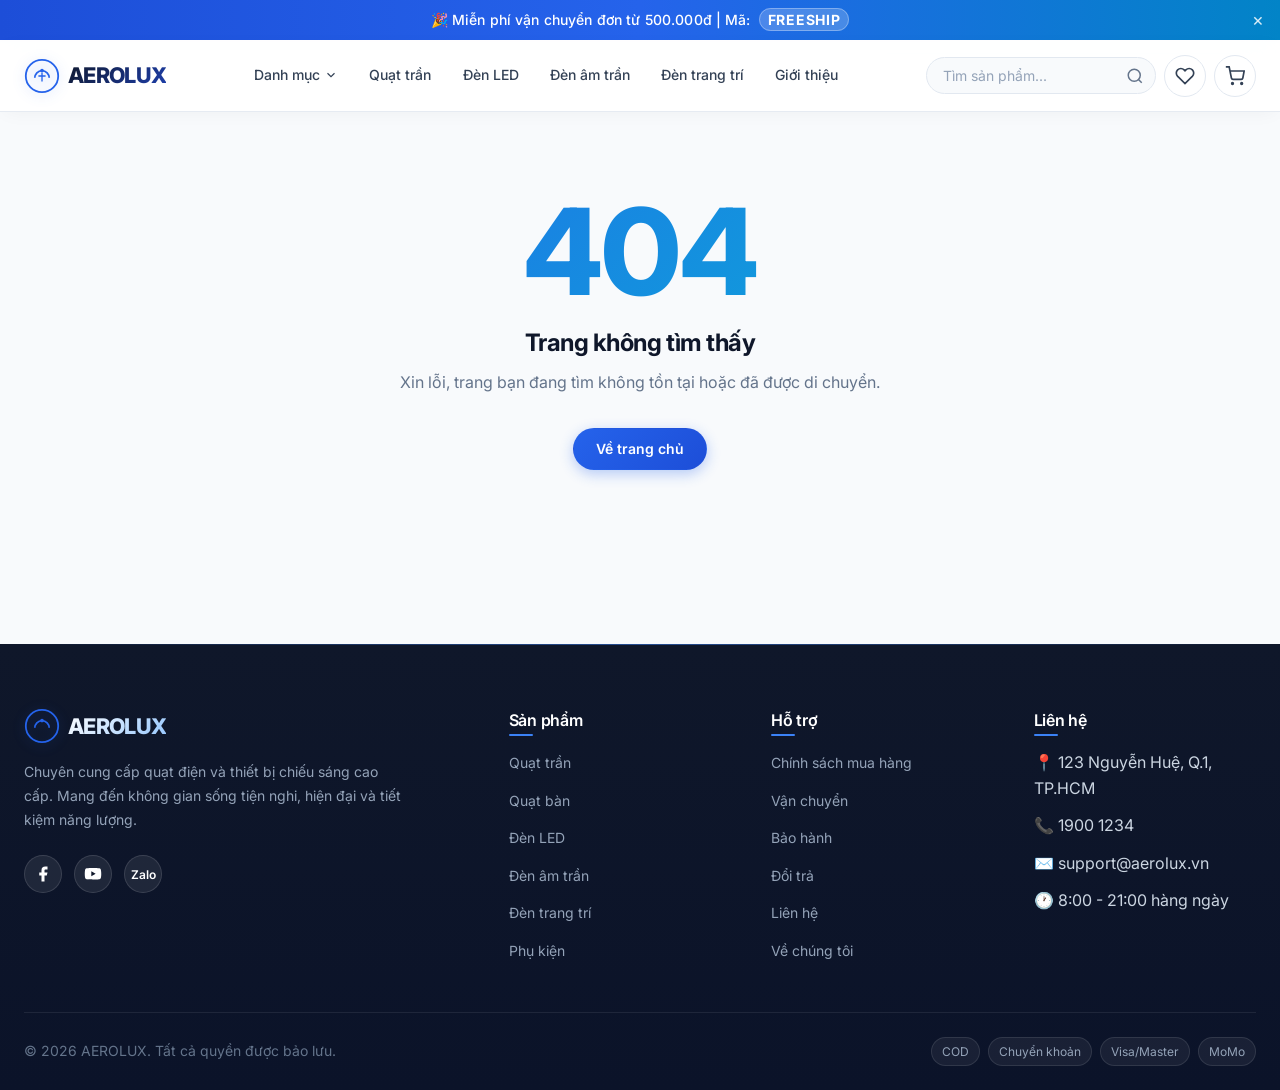
==== commit de4d6dd2: "update style" ====
--- a/product.html
+++ b/product.html
@@ -63,27 +63,27 @@
         <div class="tab-content" id="tab-specs"></div>
         <div class="tab-content" id="tab-reviews">
           <div id="reviews-list"></div>
-          <div style="margin-top:2rem;padding-top:2rem;border-top:1px solid var(--color-border)">
-            <h3 style="margin-bottom:1rem">Gửi đánh giá của bạn</h3>
-            <p style="font-size:0.875rem;color:var(--color-text-muted);margin-bottom:1rem">Lưu ý: Đánh giá được lưu trên trình duyệt của bạn (dữ liệu demo), chưa đồng bộ giữa các khách hàng.</p>
+          <div class="review-form-card" id="review-form-section">
+            <h3>Gửi đánh giá của bạn</h3>
+            <p class="review-form-notice">Chia sẻ trải nghiệm sử dụng thực tế của bạn về sản phẩm này</p>
             <form id="review-form">
               <div class="form-group">
-                <label>Họ tên</label>
-                <input type="text" id="review-name" required>
+                <label>Họ tên *</label>
+                <input type="text" id="review-name" placeholder="Ví dụ: Nguyễn Văn An" required>
               </div>
               <div class="form-group">
-                <label>Đánh giá</label>
+                <label>Mức độ hài lòng *</label>
                 <div class="rating-input">
-                  <input type="radio" name="rating" value="5" id="r5"><label for="r5">★</label>
-                  <input type="radio" name="rating" value="4" id="r4"><label for="r4">★</label>
-                  <input type="radio" name="rating" value="3" id="r3"><label for="r3">★</label>
-                  <input type="radio" name="rating" value="2" id="r2"><label for="r2">★</label>
-                  <input type="radio" name="rating" value="1" id="r1"><label for="r1">★</label>
+                  <input type="radio" name="rating" value="5" id="r5"><label for="r5" title="5 sao">★</label>
+                  <input type="radio" name="rating" value="4" id="r4"><label for="r4" title="4 sao">★</label>
+                  <input type="radio" name="rating" value="3" id="r3"><label for="r3" title="3 sao">★</label>
+                  <input type="radio" name="rating" value="2" id="r2"><label for="r2" title="2 sao">★</label>
+                  <input type="radio" name="rating" value="1" id="r1"><label for="r1" title="1 sao">★</label>
                 </div>
               </div>
               <div class="form-group">
-                <label>Nội dung</label>
-                <textarea id="review-content" rows="4" required></textarea>
+                <label>Nội dung đánh giá *</label>
+                <textarea id="review-content" rows="4" placeholder="Cảm nhận về chất lượng, độ bền, độ êm ái, độ sáng..." required></textarea>
               </div>
               <button type="submit" class="btn btn-primary">Gửi đánh giá</button>
             </form>
--- a/assets/css/variables.css
+++ b/assets/css/variables.css
@@ -1,32 +1,66 @@
 :root {
-  /* Colors */
-  --color-primary: #1a365d; /* Navy blue */
-  --color-primary-dark: #0f2744;
-  --color-primary-light: #2c5282;
-  --color-accent: #2f855a; /* Green accent */
-  --color-accent-hover: #276749;
+  /* Modern Vibrant Brand Colors */
+  --color-primary: #2563eb;          /* Electric Royal Blue */
+  --color-primary-dark: #1d4ed8;     /* Deep Sapphire Blue */
+  --color-primary-light: #3b82f6;    /* Bright Sky Blue */
+  --color-primary-subtle: #eff6ff;   /* Softest Ice Blue */
+  --color-primary-rgb: 37, 99, 235;
+
+  /* Fresh Vibrant Accents */
+  --color-accent: #059669;           /* Fresh Emerald Green */
+  --color-accent-light: #ecfdf5;     /* Mint Ice */
+  --color-accent-hover: #047857;     /* Deep Emerald */
+  --color-accent-rgb: 5, 150, 105;
+
+  --color-cyan: #06b6d4;             /* Radiant Cyan */
+  --color-cyan-light: #ecfeff;
   
-  --color-bg: #ffffff;
-  --color-bg-alt: #f7fafc;
-  --color-bg-soft: #edf2f7;
-  --color-surface: #ffffff;
+  --color-warm: #f59e0b;             /* Radiant Warm Amber */
+  --color-warm-light: #fffbeb;
   
-  --color-text: #1a202c;
-  --color-text-secondary: #4a5568;
-  --color-text-muted: #718096;
-  --color-text-light: #a0aec0;
+  /* Backgrounds & Surfaces (Bright, clean, fresh) */
+  --color-bg: #f8fafc;               /* Slate 50 - Fresh crisp canvas */
+  --color-bg-alt: #f1f5f9;           /* Slate 100 - Clean soft contrast */
+  --color-bg-soft: #e2e8f0;          /* Slate 200 */
+  --color-surface: #ffffff;          /* Pure White */
+  --color-surface-hover: #f8fafc;
+  --color-surface-glass: rgba(255, 255, 255, 0.88);
+  --color-surface-glass-border: rgba(255, 255, 255, 0.4);
   
-  --color-border: #e2e8f0;
-  --color-border-dark: #cbd5e0;
+  /* Text Tones (High contrast, modern readability) */
+  --color-text: #0f172a;             /* Slate 900 - Sharp, deep */
+  --color-text-secondary: #334155;   /* Slate 700 - Balanced body */
+  --color-text-muted: #64748b;       /* Slate 500 - Gentle captions */
+  --color-text-light: #94a3b8;       /* Slate 400 - Subtle placeholders */
   
-  --color-success: #38a169;
-  --color-warning: #d69e2e;
-  --color-danger: #e53e3e;
-  --color-info: #3182ce;
+  /* Borders */
+  --color-border: #e2e8f0;           /* Soft clean border */
+  --color-border-subtle: #f1f5f9;
+  --color-border-dark: #cbd5e1;
+  --color-border-focus: #3b82f6;
   
-  --color-sale: #e53e3e;
-  --color-new: #38a169;
-  --color-bestseller: #d69e2e;
+  /* Status Colors */
+  --color-success: #10b981;          /* Bright Emerald */
+  --color-warning: #f59e0b;          /* Vibrant Amber */
+  --color-danger: #ef4444;           /* Vibrant Coral Red */
+  --color-info: #0284c7;             /* Ocean Blue */
+  
+  /* Product Badges */
+  --color-sale: #f43f5e;             /* Rose / Coral */
+  --color-new: #10b981;              /* Emerald */
+  --color-bestseller: #f59e0b;       /* Amber Gold */
+
+  /* Gradients */
+  --gradient-primary: linear-gradient(135deg, #2563eb 0%, #1d4ed8 100%);
+  --gradient-primary-glow: linear-gradient(135deg, #3b82f6 0%, #1d4ed8 50%, #0284c7 100%);
+  --gradient-accent: linear-gradient(135deg, #10b981 0%, #059669 100%);
+  --gradient-hero: radial-gradient(circle at 85% 15%, rgba(6, 182, 212, 0.28) 0%, transparent 55%), radial-gradient(circle at 15% 85%, rgba(245, 158, 11, 0.18) 0%, transparent 50%), linear-gradient(135deg, #0b1528 0%, #172554 45%, #1e40af 100%);
+  --gradient-sale: linear-gradient(135deg, #ff416c 0%, #ff4b2b 100%);
+  --gradient-new: linear-gradient(135deg, #10b981 0%, #059669 100%);
+  --gradient-bestseller: linear-gradient(135deg, #f59e0b 0%, #d97706 100%);
+  --gradient-banner: linear-gradient(135deg, #0f172a 0%, #1e293b 60%, #1e3a8a 100%);
+  --gradient-footer: linear-gradient(180deg, #0f172a 0%, #0b1329 100%);
+  --gradient-card-overlay: linear-gradient(to top, rgba(15, 23, 42, 0.85) 0%, rgba(15, 23, 42, 0.3) 50%, transparent 100%);
   
   /* Typography */
   --font-primary: 'Inter', -apple-system, BlinkMacSystemFont, 'Segoe UI', Roboto, sans-serif;
@@ -40,12 +74,14 @@
   --text-2xl: 1.5rem;
   --text-3xl: 1.875rem;
   --text-4xl: 2.25rem;
+  --text-5xl: 3rem;
   
   --font-light: 300;
   --font-normal: 400;
   --font-medium: 500;
   --font-semibold: 600;
   --font-bold: 700;
+  --font-extrabold: 800;
   
   /* Spacing */
   --space-1: 0.25rem;
@@ -60,27 +96,32 @@
   --space-16: 4rem;
   --space-20: 5rem;
   
-  /* Border radius */
-  --radius-sm: 0.25rem;
-  --radius-md: 0.375rem;
-  --radius-lg: 0.5rem;
-  --radius-xl: 0.75rem;
-  --radius-2xl: 1rem;
+  /* Border radius (Modern smooth geometry) */
+  --radius-xs: 0.25rem;   /* 4px */
+  --radius-sm: 0.5rem;    /* 8px */
+  --radius-md: 0.75rem;   /* 12px */
+  --radius-lg: 1rem;      /* 16px */
+  --radius-xl: 1.25rem;   /* 20px */
+  --radius-2xl: 1.75rem;  /* 28px */
   --radius-full: 9999px;
   
-  /* Shadows */
-  --shadow-sm: 0 1px 2px 0 rgba(0, 0, 0, 0.05);
-  --shadow-md: 0 4px 6px -1px rgba(0, 0, 0, 0.1), 0 2px 4px -1px rgba(0, 0, 0, 0.06);
-  --shadow-lg: 0 10px 15px -3px rgba(0, 0, 0, 0.1), 0 4px 6px -2px rgba(0, 0, 0, 0.05);
-  --shadow-xl: 0 20px 25px -5px rgba(0, 0, 0, 0.1), 0 10px 10px -5px rgba(0, 0, 0, 0.04);
+  /* Modern Multi-layer Shadows */
+  --shadow-xs: 0 1px 2px rgba(15, 23, 42, 0.04);
+  --shadow-sm: 0 2px 6px -1px rgba(15, 23, 42, 0.06), 0 1px 3px -1px rgba(15, 23, 42, 0.04);
+  --shadow-md: 0 8px 18px -4px rgba(15, 23, 42, 0.06), 0 3px 8px -2px rgba(15, 23, 42, 0.04);
+  --shadow-lg: 0 16px 32px -8px rgba(37, 99, 235, 0.1), 0 6px 14px -3px rgba(15, 23, 42, 0.04);
+  --shadow-xl: 0 24px 48px -12px rgba(37, 99, 235, 0.16), 0 10px 20px -6px rgba(15, 23, 42, 0.06);
+  --shadow-card-hover: 0 20px 35px -10px rgba(37, 99, 235, 0.14), 0 8px 16px -4px rgba(15, 23, 42, 0.04);
+  --shadow-glow: 0 0 24px rgba(37, 99, 235, 0.3);
+  --shadow-glow-warm: 0 0 24px rgba(245, 158, 11, 0.3);
   
   /* Transitions */
-  --transition-fast: 150ms ease;
-  --transition-base: 200ms ease;
-  --transition-slow: 300ms ease;
+  --transition-fast: 150ms cubic-bezier(0.16, 1, 0.3, 1);
+  --transition-base: 220ms cubic-bezier(0.16, 1, 0.3, 1);
+  --transition-slow: 350ms cubic-bezier(0.16, 1, 0.3, 1);
   
   /* Layout */
-  --container-max: 1280px;
+  --container-max: 1360px;
   --header-height: 72px;
   --announcement-height: 40px;
   
--- a/assets/css/base.css
+++ b/assets/css/base.css
@@ -24,6 +24,25 @@
   overflow-x: hidden;
 }
 
+/* Custom modern scrollbar */
+::-webkit-scrollbar {
+  width: 8px;
+  height: 8px;
+}
+
+::-webkit-scrollbar-track {
+  background: var(--color-bg-alt);
+}
+
+::-webkit-scrollbar-thumb {
+  background: var(--color-border-dark);
+  border-radius: var(--radius-full);
+}
+
+::-webkit-scrollbar-thumb:hover {
+  background: var(--color-text-light);
+}
+
 img {
   max-width: 100%;
   height: auto;
@@ -33,7 +52,7 @@
 a {
   color: inherit;
   text-decoration: none;
-  transition: color var(--transition-fast);
+  transition: color var(--transition-fast), opacity var(--transition-fast);
 }
 
 a:hover {
@@ -55,9 +74,10 @@
 
 h1, h2, h3, h4, h5, h6 {
   font-family: var(--font-heading);
-  font-weight: var(--font-semibold);
-  line-height: 1.3;
+  font-weight: var(--font-bold);
+  line-height: 1.25;
   color: var(--color-text);
+  letter-spacing: -0.02em;
 }
 
 h1 { font-size: var(--text-3xl); }
@@ -67,24 +87,31 @@
 
 p {
   margin-bottom: var(--space-4);
-}
-
+  color: var(--color-text-secondary);
+}
+
+/* Form inputs with modern pill / rounded geometry */
 input, select, textarea {
   font-family: inherit;
-  font-size: inherit;
+  font-size: var(--text-sm);
   border: 1px solid var(--color-border);
   border-radius: var(--radius-md);
-  padding: var(--space-3) var(--space-4);
-  background: var(--color-bg);
+  padding: 0.65rem 1rem;
+  background: var(--color-surface);
   color: var(--color-text);
-  transition: border-color var(--transition-fast), box-shadow var(--transition-fast);
+  transition: border-color var(--transition-fast), box-shadow var(--transition-fast), background-color var(--transition-fast);
   width: 100%;
+}
+
+input:hover, select:hover, textarea:hover {
+  border-color: var(--color-border-dark);
 }
 
 input:focus, select:focus, textarea:focus {
   outline: none;
   border-color: var(--color-primary);
-  box-shadow: 0 0 0 3px rgba(26, 54, 93, 0.15);
+  box-shadow: 0 0 0 3px rgba(37, 99, 235, 0.15);
+  background: var(--color-surface);
 }
 
 input::placeholder, textarea::placeholder {
@@ -104,14 +131,14 @@
   border-collapse: collapse;
 }
 
-/* Utility classes */
+/* Modern Utility classes */
 .container {
   width: 100%;
   max-width: var(--container-max);
   margin-left: auto;
   margin-right: auto;
-  padding-left: var(--space-4);
-  padding-right: var(--space-4);
+  padding-left: var(--space-6);
+  padding-right: var(--space-6);
 }
 
 .sr-only {
@@ -130,6 +157,8 @@
 .text-left { text-align: left; }
 .text-right { text-align: right; }
 
+.font-light { font-weight: var(--font-light); }
+.font-normal { font-weight: var(--font-normal); }
 .font-medium { font-weight: var(--font-medium); }
 .font-semibold { font-weight: var(--font-semibold); }
 .font-bold { font-weight: var(--font-bold); }
@@ -138,60 +167,47 @@
 .text-secondary { color: var(--color-text-secondary); }
 .text-muted { color: var(--color-text-muted); }
 .text-success { color: var(--color-success); }
+.text-warning { color: var(--color-warning); }
 .text-danger { color: var(--color-danger); }
 .text-sale { color: var(--color-sale); }
 
 .bg-alt { background-color: var(--color-bg-alt); }
 .bg-soft { background-color: var(--color-bg-soft); }
-
+.bg-surface { background-color: var(--color-surface); }
+
+.mt-1 { margin-top: var(--space-1); }
 .mt-2 { margin-top: var(--space-2); }
+.mt-3 { margin-top: var(--space-3); }
 .mt-4 { margin-top: var(--space-4); }
 .mt-6 { margin-top: var(--space-6); }
 .mt-8 { margin-top: var(--space-8); }
+.mt-12 { margin-top: var(--space-12); }
+
+.mb-1 { margin-bottom: var(--space-1); }
 .mb-2 { margin-bottom: var(--space-2); }
+.mb-3 { margin-bottom: var(--space-3); }
 .mb-4 { margin-bottom: var(--space-4); }
 .mb-6 { margin-bottom: var(--space-6); }
-.mb-8 { margin-bottom: var(--space-8); }
-
-.flex { display: flex; }
-.flex-col { flex-direction: column; }
-.items-center { align-items: center; }
-.justify-between { justify-content: space-between; }
-.justify-center { justify-content: center; }
-.gap-2 { gap: var(--space-2); }
-.gap-3 { gap: var(--space-3); }
-.gap-4 { gap: var(--space-4); }
-.gap-6 { gap: var(--space-6); }
-
-.hidden { display: none !important; }
-.block { display: block; }
-
-.w-full { width: 100%; }
-
-/* Price formatting */
-.price {
-  font-weight: var(--font-semibold);
-  color: var(--color-text);
-}
-
-.price-original {
-  text-decoration: line-through;
-  color: var(--color-text-muted);
-  font-weight: var(--font-normal);
-  font-size: var(--text-sm);
-}
-
-.price-sale {
-  color: var(--color-sale);
-}
-
-/* Focus visible for accessibility */
-:focus-visible {
-  outline: 2px solid var(--color-primary);
-  outline-offset: 2px;
-}
-
-button:focus:not(:focus-visible),
-a:focus:not(:focus-visible) {
-  outline: none;
+
+/* Gradient text */
+.gradient-text {
+  background: var(--gradient-primary);
+  -webkit-background-clip: text;
+  -webkit-text-fill-color: transparent;
+  display: inline-block;
+}
+
+.gradient-text-warm {
+  background: var(--gradient-bestseller);
+  -webkit-background-clip: text;
+  -webkit-text-fill-color: transparent;
+  display: inline-block;
+}
+
+/* Glassmorphism utility */
+.glass-panel {
+  background: var(--color-surface-glass);
+  backdrop-filter: blur(12px);
+  -webkit-backdrop-filter: blur(12px);
+  border: 1px solid var(--color-surface-glass-border);
 }
--- a/assets/css/layout.css
+++ b/assets/css/layout.css
@@ -1,16 +1,28 @@
 /* Announcement bar */
 .announcement-bar {
-  background: var(--color-primary);
-  color: white;
+  background: linear-gradient(90deg, #1d4ed8 0%, #2563eb 50%, #0284c7 100%);
+  color: #ffffff;
   text-align: center;
-  padding: var(--space-2) var(--space-4);
-  font-size: var(--text-sm);
+  padding: 0 var(--space-4);
+  font-size: var(--text-sm);
+  font-weight: var(--font-medium);
   height: var(--announcement-height);
   display: flex;
   align-items: center;
   justify-content: center;
   position: relative;
   z-index: var(--z-sticky);
+  letter-spacing: 0.01em;
+  box-shadow: 0 1px 3px rgba(0, 0, 0, 0.08);
+}
+
+.announcement-bar strong {
+  background: rgba(255, 255, 255, 0.2);
+  padding: 2px 8px;
+  border-radius: var(--radius-full);
+  margin-left: var(--space-1);
+  letter-spacing: 0.05em;
+  border: 1px solid rgba(255, 255, 255, 0.3);
 }
 
 .announcement-bar a {
@@ -26,21 +38,27 @@
   color: white;
   font-size: var(--text-lg);
   line-height: 1;
-  opacity: 0.8;
+  opacity: 0.85;
+  transition: opacity var(--transition-fast), transform var(--transition-fast);
 }
 
 .announcement-bar .close-btn:hover {
   opacity: 1;
-}
-
-/* Header */
+  transform: scale(1.1);
+}
+
+/* Site Header (Frosted Glassmorphism) */
 .site-header {
-  background: var(--color-bg);
-  border-bottom: 1px solid var(--color-border);
+  background: rgba(255, 255, 255, 0.92);
+  backdrop-filter: blur(16px);
+  -webkit-backdrop-filter: blur(16px);
+  border-bottom: 1px solid rgba(226, 232, 240, 0.85);
   position: sticky;
   top: 0;
   z-index: var(--z-sticky);
   height: var(--header-height);
+  box-shadow: 0 4px 20px -5px rgba(15, 23, 42, 0.05);
+  transition: background-color var(--transition-base), box-shadow var(--transition-base);
 }
 
 .header-inner {
@@ -55,26 +73,37 @@
   display: flex;
   align-items: center;
   gap: var(--space-2);
-  font-size: var(--text-xl);
-  font-weight: var(--font-bold);
-  color: var(--color-primary);
+  font-size: 1.35rem;
+  font-weight: var(--font-extrabold);
+  color: var(--color-text);
   flex-shrink: 0;
+  letter-spacing: -0.03em;
+  transition: transform var(--transition-fast);
+}
+
+.logo:hover {
+  transform: scale(1.02);
+  color: var(--color-primary);
 }
 
 .logo svg {
   width: 36px;
   height: 36px;
+  color: var(--color-primary);
+  filter: drop-shadow(0 2px 6px rgba(37, 99, 235, 0.3));
 }
 
 .logo-text {
-  letter-spacing: -0.02em;
-}
-
-/* Main navigation */
+  background: linear-gradient(135deg, #0f172a 0%, #1e40af 100%);
+  -webkit-background-clip: text;
+  -webkit-text-fill-color: transparent;
+}
+
+/* Main Navigation */
 .main-nav {
   display: flex;
   align-items: center;
-  gap: var(--space-1);
+  gap: 4px;
   flex: 1;
   justify-content: center;
 }
@@ -86,20 +115,21 @@
 .nav-link {
   display: flex;
   align-items: center;
-  gap: var(--space-1);
-  padding: var(--space-2) var(--space-3);
+  gap: 4px;
+  padding: 0.5rem 0.85rem;
   font-size: var(--text-sm);
   font-weight: var(--font-medium);
-  color: var(--color-text);
-  border-radius: var(--radius-md);
-  transition: background var(--transition-fast), color var(--transition-fast);
+  color: var(--color-text-secondary);
+  border-radius: var(--radius-full);
+  transition: all var(--transition-fast);
   white-space: nowrap;
 }
 
 .nav-link:hover,
 .nav-link.active {
-  background: var(--color-bg-soft);
-  color: var(--color-primary);
+  background: var(--color-primary-subtle);
+  color: var(--color-primary);
+  font-weight: var(--font-semibold);
 }
 
 .nav-link svg {
@@ -112,22 +142,22 @@
   transform: rotate(180deg);
 }
 
-/* Multi-level Category Dropdown */
+/* Multi-level Category Dropdown / Mega Menu */
 .mega-menu,
 .category-multilevel-menu {
   position: absolute;
-  top: 100%;
+  top: calc(100% + 8px);
   left: 0;
-  background: var(--color-bg);
+  background: var(--color-surface);
   border: 1px solid var(--color-border);
-  border-radius: var(--radius-lg);
-  box-shadow: 0 16px 40px -4px rgba(15, 23, 42, 0.16), 0 4px 12px rgba(15, 23, 42, 0.06);
+  border-radius: var(--radius-xl);
+  box-shadow: 0 20px 45px -10px rgba(15, 23, 42, 0.15), 0 4px 16px rgba(15, 23, 42, 0.05);
   padding: 0;
-  width: 760px;
+  width: 780px;
   max-width: calc(100vw - 32px);
   opacity: 0;
   visibility: hidden;
-  transform: translateY(6px);
+  transform: translateY(8px);
   transition: opacity var(--transition-base), transform var(--transition-base), visibility var(--transition-base);
   z-index: var(--z-mega);
   pointer-events: none;
@@ -157,49 +187,54 @@
 
 .cat-multilevel-layout {
   display: flex;
-  min-height: 336px;
-}
-
-/* Level 1: Sidebar list */
+  min-height: 380px;
+}
+
+/* Level 1: Category list (left column) */
 .cat-level1-list {
-  width: 240px;
-  flex-shrink: 0;
-  background: #f8fafc;
+  width: 250px;
+  background: var(--color-bg);
   border-right: 1px solid var(--color-border);
-  padding: var(--space-2) 0;
+  padding: var(--space-3);
   margin: 0;
   list-style: none;
   display: flex;
   flex-direction: column;
+  gap: 4px;
+  flex-shrink: 0;
 }
 
 .cat-level1-item {
-  position: relative;
+  border-radius: var(--radius-md);
+  overflow: hidden;
+  transition: all var(--transition-fast);
 }
 
 .cat-level1-link {
   display: flex;
   align-items: center;
   gap: var(--space-3);
-  padding: 10px var(--space-4);
+  padding: var(--space-2) var(--space-3);
+  color: var(--color-text-secondary);
   font-size: var(--text-sm);
   font-weight: var(--font-medium);
-  color: var(--color-text);
   text-decoration: none;
   transition: all var(--transition-fast);
+  border-radius: var(--radius-md);
 }
 
 .cat-level1-icon {
+  width: 32px;
+  height: 32px;
+  border-radius: var(--radius-md);
+  background: #ffffff;
   display: flex;
   align-items: center;
   justify-content: center;
-  width: 28px;
-  height: 28px;
-  border-radius: var(--radius-sm);
-  background: #ffffff;
   border: 1px solid var(--color-border);
   color: var(--color-primary);
   flex-shrink: 0;
+  box-shadow: 0 1px 3px rgba(0, 0, 0, 0.04);
   transition: all var(--transition-fast);
 }
 
@@ -220,26 +255,28 @@
   background: #ffffff;
   color: var(--color-primary);
   font-weight: var(--font-semibold);
+  box-shadow: 0 2px 8px rgba(37, 99, 235, 0.08);
 }
 
 .cat-level1-item.active .cat-level1-icon,
 .cat-level1-item:hover .cat-level1-icon {
-  background: var(--color-primary);
+  background: var(--gradient-primary);
   border-color: var(--color-primary);
   color: #ffffff;
+  box-shadow: 0 2px 8px rgba(37, 99, 235, 0.3);
 }
 
 .cat-level1-item.active .cat-level1-arrow,
 .cat-level1-item:hover .cat-level1-arrow {
   color: var(--color-primary);
-  transform: translateX(3px);
-}
-
-/* Level 2: Subcategory container */
+  transform: translateX(4px);
+}
+
+/* Level 2: Subcategory container (right column) */
 .cat-level2-container {
   flex: 1;
   background: #ffffff;
-  padding: var(--space-5);
+  padding: var(--space-6);
   display: flex;
   flex-direction: column;
   min-width: 0;
@@ -253,13 +290,13 @@
 
 .cat-level2-panel.active {
   display: flex;
-  animation: catPanelFadeIn 0.2s cubic-bezier(0.16, 1, 0.3, 1);
+  animation: catPanelFadeIn 0.22s cubic-bezier(0.16, 1, 0.3, 1);
 }
 
 @keyframes catPanelFadeIn {
   from {
-    opacity: 0.5;
-    transform: translateX(4px);
+    opacity: 0.4;
+    transform: translateX(6px);
   }
   to {
     opacity: 1;
@@ -279,19 +316,23 @@
 .cat-panel-title {
   display: flex;
   align-items: baseline;
-  gap: var(--space-2);
+  gap: var(--space-3);
 }
 
 .cat-panel-title h3 {
-  font-size: var(--text-base);
+  font-size: var(--text-lg);
   font-weight: var(--font-bold);
-  color: var(--color-primary);
+  color: var(--color-text);
   margin: 0;
 }
 
 .cat-panel-count {
   font-size: var(--text-xs);
-  color: var(--color-text-muted);
+  color: var(--color-primary);
+  background: var(--color-primary-subtle);
+  padding: 2px 8px;
+  border-radius: var(--radius-full);
+  font-weight: var(--font-medium);
 }
 
 .cat-panel-viewall {
@@ -302,21 +343,22 @@
   font-weight: var(--font-semibold);
   color: var(--color-primary);
   text-decoration: none;
-  padding: 4px 12px;
-  border-radius: var(--radius-full);
-  background: var(--color-surface);
+  padding: 4px 14px;
+  border-radius: var(--radius-full);
+  background: var(--color-primary-subtle);
   transition: all var(--transition-fast);
 }
 
 .cat-panel-viewall:hover {
-  background: var(--color-primary);
+  background: var(--gradient-primary);
   color: #ffffff;
+  box-shadow: 0 2px 8px rgba(37, 99, 235, 0.25);
 }
 
 .cat-sub-grid {
   display: grid;
   grid-template-columns: repeat(2, 1fr);
-  gap: 6px var(--space-3);
+  gap: 8px var(--space-4);
   flex: 1;
   align-content: start;
 }
@@ -325,7 +367,7 @@
   display: flex;
   align-items: center;
   gap: var(--space-2);
-  padding: 7px 10px;
+  padding: 8px 12px;
   border-radius: var(--radius-md);
   color: var(--color-text-secondary);
   font-size: var(--text-sm);
@@ -334,37 +376,35 @@
 }
 
 .cat-sub-dot {
-  width: 5px;
-  height: 5px;
-  border-radius: var(--radius-full);
-  background: var(--color-text-muted);
-  opacity: 0.6;
+  width: 6px;
+  height: 6px;
+  border-radius: var(--radius-full);
+  background: var(--color-border-dark);
   transition: all var(--transition-fast);
   flex-shrink: 0;
 }
 
 .cat-sub-item:hover {
-  background: var(--color-surface-hover);
-  color: var(--color-primary);
-  font-weight: var(--font-medium);
-  transform: translateX(2px);
+  background: var(--color-bg);
+  color: var(--color-primary);
+  font-weight: var(--font-semibold);
+  transform: translateX(4px);
 }
 
 .cat-sub-item:hover .cat-sub-dot {
   background: var(--color-primary);
-  opacity: 1;
   transform: scale(1.4);
 }
 
 .cat-panel-footer {
   display: flex;
   align-items: center;
-  gap: var(--space-5);
-  padding-top: var(--space-3);
+  gap: var(--space-6);
+  padding-top: var(--space-4);
   margin-top: var(--space-4);
   border-top: 1px dashed var(--color-border);
   font-size: var(--text-xs);
-  color: var(--color-text-secondary);
+  color: var(--color-text-muted);
 }
 
 .cat-panel-benefit {
@@ -374,10 +414,10 @@
 }
 
 .benefit-icon {
-  font-size: 14px;
-}
-
-/* Header actions */
+  font-size: 15px;
+}
+
+/* Header actions & Search */
 .header-actions {
   display: flex;
   align-items: center;
@@ -390,28 +430,33 @@
   display: flex;
   align-items: center;
   justify-content: center;
-  width: 40px;
-  height: 40px;
-  border-radius: var(--radius-full);
-  color: var(--color-text);
-  transition: background var(--transition-fast), color var(--transition-fast);
+  width: 42px;
+  height: 42px;
+  border-radius: var(--radius-full);
+  color: var(--color-text-secondary);
+  background: var(--color-surface);
+  border: 1px solid var(--color-border);
+  transition: all var(--transition-fast);
 }
 
 .header-action:hover {
-  background: var(--color-bg-soft);
-  color: var(--color-primary);
+  background: var(--color-primary-subtle);
+  border-color: var(--color-primary-light);
+  color: var(--color-primary);
+  transform: translateY(-2px);
+  box-shadow: 0 4px 10px rgba(37, 99, 235, 0.12);
 }
 
 .header-action svg {
-  width: 22px;
-  height: 22px;
+  width: 20px;
+  height: 20px;
 }
 
 .header-action .badge {
   position: absolute;
-  top: 2px;
-  right: 2px;
-  background: var(--color-sale);
+  top: -2px;
+  right: -2px;
+  background: var(--gradient-sale);
   color: white;
   font-size: 10px;
   font-weight: var(--font-bold);
@@ -422,9 +467,11 @@
   align-items: center;
   justify-content: center;
   padding: 0 4px;
-}
-
-/* Search */
+  border: 2px solid #ffffff;
+  box-shadow: 0 2px 6px rgba(244, 63, 94, 0.35);
+}
+
+/* Search Box */
 .search-box {
   position: relative;
   display: flex;
@@ -432,23 +479,26 @@
 }
 
 .search-input {
-  width: 220px;
-  padding: var(--space-2) var(--space-4);
+  width: 230px;
+  padding: 0.55rem 1rem;
   padding-right: 40px;
   border-radius: var(--radius-full);
   border: 1px solid var(--color-border);
   font-size: var(--text-sm);
-  background: var(--color-bg-alt);
+  background: var(--color-bg);
+  transition: width var(--transition-base), background-color var(--transition-fast), border-color var(--transition-fast), box-shadow var(--transition-fast);
 }
 
 .search-input:focus {
-  background: var(--color-bg);
-  width: 280px;
+  background: #ffffff;
+  width: 290px;
+  border-color: var(--color-primary);
+  box-shadow: 0 0 0 3px rgba(37, 99, 235, 0.15), 0 4px 12px rgba(37, 99, 235, 0.08);
 }
 
 .search-btn {
   position: absolute;
-  right: 4px;
+  right: 5px;
   width: 32px;
   height: 32px;
   border-radius: var(--radius-full);
@@ -456,10 +506,12 @@
   align-items: center;
   justify-content: center;
   color: var(--color-text-muted);
+  transition: color var(--transition-fast), background-color var(--transition-fast);
 }
 
 .search-btn:hover {
   color: var(--color-primary);
+  background: var(--color-primary-subtle);
 }
 
 /* Mobile menu toggle */
@@ -470,36 +522,50 @@
   align-items: center;
   justify-content: center;
   border-radius: var(--radius-md);
+  border: 1px solid var(--color-border);
+  background: var(--color-surface);
 }
 
 .mobile-menu-toggle svg {
-  width: 24px;
-  height: 24px;
-}
-
-/* Mobile nav drawer (hidden by default on desktop) */
+  width: 22px;
+  height: 22px;
+}
+
+/* Mobile nav drawer */
 .mobile-nav,
 .mobile-nav-overlay {
   display: none;
 }
 
-/* Main content */
+/* Main Content Wrapper */
 .main-content {
-  min-height: calc(100vh - var(--header-height) - 300px);
-}
-
-/* Footer */
+  min-height: calc(100vh - var(--header-height) - 360px);
+}
+
+/* Modern Deep Slate Footer */
 .site-footer {
-  background: var(--color-primary-dark);
-  color: #e2e8f0;
+  background: var(--gradient-footer);
+  color: #cbd5e1;
   padding-top: var(--space-16);
   margin-top: var(--space-16);
+  position: relative;
+  overflow: hidden;
+}
+
+.site-footer::before {
+  content: '';
+  position: absolute;
+  top: 0;
+  left: 0;
+  right: 0;
+  height: 1px;
+  background: linear-gradient(90deg, transparent, rgba(59, 130, 246, 0.5), transparent);
 }
 
 .footer-grid {
   display: grid;
   grid-template-columns: 2fr 1fr 1fr 1fr;
-  gap: var(--space-8);
+  gap: var(--space-10);
   margin-bottom: var(--space-12);
 }
 
@@ -508,33 +574,58 @@
   margin-bottom: var(--space-4);
 }
 
+.footer-brand .logo-text {
+  background: linear-gradient(135deg, #ffffff 0%, #93c5fd 100%);
+  -webkit-background-clip: text;
+  -webkit-text-fill-color: transparent;
+}
+
 .footer-brand p {
   font-size: var(--text-sm);
-  color: #a0aec0;
+  color: #94a3b8;
   line-height: 1.7;
-  margin-bottom: var(--space-4);
+  margin-bottom: var(--space-6);
+  max-width: 380px;
 }
 
 .footer-col h4 {
-  color: white;
+  color: #ffffff;
   font-size: var(--text-base);
-  margin-bottom: var(--space-4);
+  font-weight: var(--font-semibold);
+  margin-bottom: var(--space-5);
+  position: relative;
+  display: inline-block;
+}
+
+.footer-col h4::after {
+  content: '';
+  position: absolute;
+  bottom: -6px;
+  left: 0;
+  width: 24px;
+  height: 2px;
+  background: var(--color-primary-light);
+  border-radius: var(--radius-full);
 }
 
 .footer-col ul {
   display: flex;
   flex-direction: column;
-  gap: var(--space-2);
+  gap: var(--space-3);
 }
 
 .footer-col a {
   font-size: var(--text-sm);
-  color: #a0aec0;
-  transition: color var(--transition-fast);
+  color: #94a3b8;
+  transition: all var(--transition-fast);
+  display: inline-flex;
+  align-items: center;
+  gap: 4px;
 }
 
 .footer-col a:hover {
-  color: white;
+  color: #ffffff;
+  transform: translateX(4px);
 }
 
 .footer-social {
@@ -544,42 +635,50 @@
 }
 
 .footer-social a {
-  width: 36px;
-  height: 36px;
-  border-radius: var(--radius-full);
-  background: rgba(255,255,255,0.1);
+  width: 38px;
+  height: 38px;
+  border-radius: var(--radius-full);
+  background: rgba(255, 255, 255, 0.08);
+  border: 1px solid rgba(255, 255, 255, 0.12);
   display: flex;
   align-items: center;
   justify-content: center;
   color: white;
-  transition: background var(--transition-fast);
+  font-size: var(--text-xs);
+  font-weight: var(--font-semibold);
+  transition: all var(--transition-fast);
 }
 
 .footer-social a:hover {
-  background: var(--color-accent);
+  background: var(--gradient-primary);
+  border-color: var(--color-primary);
+  transform: translateY(-2px);
+  box-shadow: 0 4px 12px rgba(37, 99, 235, 0.35);
 }
 
 .footer-bottom {
-  border-top: 1px solid rgba(255,255,255,0.1);
+  border-top: 1px solid rgba(255, 255, 255, 0.08);
   padding: var(--space-6) 0;
   display: flex;
   justify-content: space-between;
   align-items: center;
   font-size: var(--text-sm);
-  color: #a0aec0;
+  color: #64748b;
 }
 
 .footer-payment {
   display: flex;
-  gap: var(--space-3);
+  gap: var(--space-2);
   align-items: center;
 }
 
 .footer-payment span {
   font-size: var(--text-xs);
-  padding: 4px 8px;
-  background: rgba(255,255,255,0.1);
-  border-radius: var(--radius-sm);
+  padding: 4px 10px;
+  background: rgba(255, 255, 255, 0.06);
+  border: 1px solid rgba(255, 255, 255, 0.1);
+  border-radius: var(--radius-full);
+  color: #94a3b8;
 }
 
 /* Breadcrumb */
@@ -595,6 +694,7 @@
 
 .breadcrumb a {
   color: var(--color-text-secondary);
+  transition: color var(--transition-fast);
 }
 
 .breadcrumb a:hover {
@@ -603,16 +703,17 @@
 
 .breadcrumb .separator {
   color: var(--color-text-light);
+  font-size: 11px;
 }
 
 .breadcrumb .current {
-  color: var(--color-text);
-  font-weight: var(--font-medium);
-}
-
-/* Section */
+  color: var(--color-primary);
+  font-weight: var(--font-semibold);
+}
+
+/* Sections */
 .section {
-  padding: var(--space-12) 0;
+  padding: var(--space-16) 0;
 }
 
 .section-header {
@@ -620,41 +721,52 @@
   justify-content: space-between;
   align-items: flex-end;
   margin-bottom: var(--space-8);
+  gap: var(--space-4);
 }
 
 .section-title {
-  font-size: var(--text-2xl);
+  font-size: 1.85rem;
+  font-weight: var(--font-extrabold);
+  letter-spacing: -0.03em;
+  color: var(--color-text);
+}
+
+.section-subtitle {
+  font-size: var(--text-sm);
+  color: var(--color-text-muted);
+  margin-top: 4px;
+}
+
+.section-link {
+  font-size: var(--text-sm);
   font-weight: var(--font-semibold);
-}
-
-.section-subtitle {
-  font-size: var(--text-sm);
-  color: var(--color-text-muted);
-  margin-top: var(--space-1);
-}
-
-.section-link {
-  font-size: var(--text-sm);
-  font-weight: var(--font-medium);
-  color: var(--color-primary);
-  display: flex;
+  color: var(--color-primary);
+  display: inline-flex;
   align-items: center;
   gap: var(--space-1);
+  padding: 6px 14px;
+  border-radius: var(--radius-full);
+  background: var(--color-primary-subtle);
+  transition: all var(--transition-fast);
 }
 
 .section-link:hover {
-  color: var(--color-primary-light);
-}
-
-/* Page header */
+  background: var(--gradient-primary);
+  color: #ffffff;
+  box-shadow: 0 4px 12px rgba(37, 99, 235, 0.25);
+  transform: translateX(2px);
+}
+
+/* Page Header */
 .page-header {
-  background: var(--color-bg-alt);
-  padding: var(--space-8) 0;
+  background: linear-gradient(135deg, #eff6ff 0%, #f8fafc 100%);
+  padding: var(--space-10) 0;
   border-bottom: 1px solid var(--color-border);
 }
 
 .page-header h1 {
   font-size: var(--text-3xl);
+  font-weight: var(--font-extrabold);
   margin-bottom: var(--space-2);
 }
 
--- a/assets/css/components.css
+++ b/assets/css/components.css
@@ -4,51 +4,64 @@
   align-items: center;
   justify-content: center;
   gap: var(--space-2);
-  padding: var(--space-3) var(--space-5);
-  font-size: var(--text-sm);
-  font-weight: var(--font-medium);
-  border-radius: var(--radius-md);
+  padding: 0.65rem 1.35rem;
+  font-size: var(--text-sm);
+  font-weight: var(--font-semibold);
+  border-radius: var(--radius-full);
   transition: all var(--transition-fast);
   white-space: nowrap;
   cursor: pointer;
   border: 1px solid transparent;
   line-height: 1.4;
+  text-decoration: none;
 }
 
 .btn:disabled {
-  opacity: 0.6;
+  opacity: 0.55;
   cursor: not-allowed;
+  box-shadow: none !important;
+  transform: none !important;
 }
 
 .btn-primary {
-  background: var(--color-primary);
-  color: white;
+  background: var(--gradient-primary);
+  color: #ffffff;
+  box-shadow: 0 4px 14px 0 rgba(37, 99, 235, 0.32);
 }
 
 .btn-primary:hover:not(:disabled) {
-  background: var(--color-primary-dark);
-  color: white;
+  background: linear-gradient(135deg, #1d4ed8 0%, #1e40af 100%);
+  color: #ffffff;
+  transform: translateY(-2px);
+  box-shadow: 0 6px 20px 0 rgba(37, 99, 235, 0.42);
 }
 
 .btn-secondary {
-  background: var(--color-bg);
+  background: var(--color-surface);
   color: var(--color-text);
   border-color: var(--color-border);
+  box-shadow: var(--shadow-xs);
 }
 
 .btn-secondary:hover:not(:disabled) {
-  background: var(--color-bg-soft);
+  background: var(--color-bg);
   border-color: var(--color-border-dark);
+  color: var(--color-primary);
+  transform: translateY(-1px);
+  box-shadow: var(--shadow-sm);
 }
 
 .btn-accent {
-  background: var(--color-accent);
-  color: white;
+  background: var(--gradient-accent);
+  color: #ffffff;
+  box-shadow: 0 4px 14px 0 rgba(16, 185, 129, 0.3);
 }
 
 .btn-accent:hover:not(:disabled) {
-  background: var(--color-accent-hover);
-  color: white;
+  background: linear-gradient(135deg, #059669 0%, #047857 100%);
+  color: #ffffff;
+  transform: translateY(-2px);
+  box-shadow: 0 6px 20px 0 rgba(16, 185, 129, 0.4);
 }
 
 .btn-outline {
@@ -59,7 +72,9 @@
 
 .btn-outline:hover:not(:disabled) {
   background: var(--color-primary);
-  color: white;
+  color: #ffffff;
+  transform: translateY(-2px);
+  box-shadow: 0 4px 14px 0 rgba(37, 99, 235, 0.28);
 }
 
 .btn-ghost {
@@ -68,28 +83,36 @@
 }
 
 .btn-ghost:hover:not(:disabled) {
-  background: var(--color-bg-soft);
-  color: var(--color-text);
+  background: var(--color-primary-subtle);
+  color: var(--color-primary);
 }
 
 .btn-danger {
-  background: var(--color-danger);
-  color: white;
+  background: var(--gradient-sale);
+  color: #ffffff;
+  box-shadow: 0 4px 14px 0 rgba(239, 68, 68, 0.3);
+}
+
+.btn-danger:hover:not(:disabled) {
+  transform: translateY(-2px);
+  box-shadow: 0 6px 20px 0 rgba(239, 68, 68, 0.4);
 }
 
 .btn-sm {
-  padding: var(--space-2) var(--space-3);
+  padding: 0.45rem 0.9rem;
   font-size: var(--text-xs);
+  border-radius: var(--radius-full);
 }
 
 .btn-lg {
-  padding: var(--space-4) var(--space-6);
+  padding: 0.85rem 1.85rem;
   font-size: var(--text-base);
+  border-radius: var(--radius-full);
 }
 
 .btn-icon {
-  width: 40px;
-  height: 40px;
+  width: 42px;
+  height: 42px;
   padding: 0;
   border-radius: var(--radius-full);
 }
@@ -100,28 +123,35 @@
 
 /* Product Card */
 .product-card {
-  background: var(--color-bg);
+  background: var(--color-surface);
   border: 1px solid var(--color-border);
-  border-radius: var(--radius-lg);
+  border-radius: var(--radius-xl);
   overflow: hidden;
-  transition: box-shadow var(--transition-base), transform var(--transition-base), border-color var(--transition-base);
+  transition: transform var(--transition-base), box-shadow var(--transition-base), border-color var(--transition-base);
   display: flex;
   flex-direction: column;
   height: 100%;
   position: relative;
+  box-shadow: var(--shadow-sm);
 }
 
 .product-card:hover {
-  box-shadow: var(--shadow-lg);
-  border-color: var(--color-border-dark);
-  transform: translateY(-2px);
+  box-shadow: var(--shadow-card-hover);
+  border-color: #cbd5e1;
+  transform: translateY(-6px);
 }
 
 .product-card-image {
   position: relative;
   aspect-ratio: 1 / 1;
   overflow: hidden;
-  background: var(--color-bg-alt);
+  background: linear-gradient(135deg, #f8fafc 0%, #f1f5f9 100%);
+}
+
+.product-card-image a {
+  display: block;
+  width: 100%;
+  height: 100%;
 }
 
 .product-card-image img {
@@ -132,42 +162,58 @@
 }
 
 .product-card:hover .product-card-image img {
-  transform: scale(1.05);
+  transform: scale(1.06);
 }
 
 .product-card-badges {
   position: absolute;
-  top: var(--space-3);
-  left: var(--space-3);
-  display: flex;
-  flex-direction: column;
-  gap: var(--space-1);
+  top: 10px;
+  left: 10px;
+  display: flex;
+  flex-direction: row;
+  flex-wrap: wrap;
+  gap: 5px;
+  max-width: calc(100% - 56px);
   z-index: 2;
+  pointer-events: none;
 }
 
 .badge-tag {
-  display: inline-block;
-  padding: 2px 8px;
-  font-size: 11px;
-  font-weight: var(--font-semibold);
-  border-radius: var(--radius-sm);
+  display: inline-flex;
+  align-items: center;
+  gap: 4px;
+  padding: 4px 10px;
+  font-size: 10.5px;
+  font-weight: var(--font-bold);
+  border-radius: var(--radius-full);
   text-transform: uppercase;
-  letter-spacing: 0.02em;
+  letter-spacing: 0.03em;
+  color: #ffffff;
+  backdrop-filter: blur(8px);
+  -webkit-backdrop-filter: blur(8px);
+  box-shadow: 0 3px 10px rgba(0, 0, 0, 0.16);
+  border: 1px solid rgba(255, 255, 255, 0.35);
+  line-height: 1.2;
+}
+
+.badge-tag svg {
+  width: 11px;
+  height: 11px;
 }
 
 .badge-sale {
-  background: var(--color-sale);
-  color: white;
+  background: linear-gradient(135deg, #f43f5e 0%, #e11d48 100%);
+  box-shadow: 0 3px 10px rgba(244, 63, 94, 0.35);
 }
 
 .badge-new {
-  background: var(--color-new);
-  color: white;
+  background: linear-gradient(135deg, #10b981 0%, #059669 100%);
+  box-shadow: 0 3px 10px rgba(16, 185, 129, 0.35);
 }
 
 .badge-bestseller {
-  background: var(--color-bestseller);
-  color: white;
+  background: linear-gradient(135deg, #f59e0b 0%, #d97706 100%);
+  box-shadow: 0 3px 10px rgba(245, 158, 11, 0.35);
 }
 
 .product-card-actions {
@@ -178,7 +224,7 @@
   flex-direction: column;
   gap: var(--space-2);
   opacity: 0;
-  transform: translateX(8px);
+  transform: translateX(10px);
   transition: opacity var(--transition-base), transform var(--transition-base);
   z-index: 2;
 }
@@ -189,29 +235,34 @@
 }
 
 .product-card-action {
-  width: 36px;
-  height: 36px;
-  border-radius: var(--radius-full);
-  background: white;
-  box-shadow: var(--shadow-md);
+  width: 38px;
+  height: 38px;
+  border-radius: var(--radius-full);
+  background: rgba(255, 255, 255, 0.95);
+  backdrop-filter: blur(8px);
+  box-shadow: 0 4px 12px rgba(15, 23, 42, 0.15);
   display: flex;
   align-items: center;
   justify-content: center;
   color: var(--color-text-secondary);
-  transition: color var(--transition-fast), background var(--transition-fast);
+  transition: all var(--transition-fast);
+  border: 1px solid rgba(255, 255, 255, 0.6);
 }
 
 .product-card-action:hover {
   color: var(--color-primary);
-  background: var(--color-bg-soft);
+  background: #ffffff;
+  transform: scale(1.1);
+  box-shadow: 0 6px 16px rgba(37, 99, 235, 0.25);
 }
 
 .product-card-action.active {
   color: var(--color-sale);
+  background: #fff;
 }
 
 .product-card-body {
-  padding: var(--space-4);
+  padding: var(--space-5);
   display: flex;
   flex-direction: column;
   flex: 1;
@@ -219,22 +270,28 @@
 }
 
 .product-card-brand {
-  font-size: var(--text-xs);
-  color: var(--color-text-muted);
+  font-size: 11px;
+  font-weight: var(--font-semibold);
+  color: var(--color-primary);
   text-transform: uppercase;
-  letter-spacing: 0.04em;
+  letter-spacing: 0.06em;
 }
 
 .product-card-title {
   font-size: var(--text-sm);
-  font-weight: var(--font-medium);
-  line-height: 1.4;
+  font-weight: var(--font-semibold);
+  line-height: 1.45;
   color: var(--color-text);
   display: -webkit-box;
   -webkit-line-clamp: 2;
   -webkit-box-orient: vertical;
   overflow: hidden;
-  min-height: 2.8em;
+  min-height: 2.9em;
+  margin: 0;
+}
+
+.product-card-title a {
+  transition: color var(--transition-fast);
 }
 
 .product-card-title a:hover {
@@ -247,12 +304,13 @@
   gap: var(--space-1);
   font-size: var(--text-xs);
   color: var(--color-text-muted);
+  margin-top: 2px;
 }
 
 .stars {
   display: flex;
-  gap: 1px;
-  color: #f6ad55;
+  gap: 2px;
+  color: #f59e0b;
 }
 
 .stars svg {
@@ -265,15 +323,28 @@
   align-items: baseline;
   gap: var(--space-2);
   margin-top: auto;
-  padding-top: var(--space-2);
+  padding-top: var(--space-3);
+  border-top: 1px dashed var(--color-border);
 }
 
 .product-card-price .price {
-  font-size: var(--text-base);
+  font-size: 1.15rem;
+  font-weight: var(--font-bold);
+  color: var(--color-primary);
+}
+
+.product-card-price .price-sale {
+  color: var(--color-sale);
+}
+
+.product-card-price .price-original {
+  font-size: var(--text-xs);
+  color: var(--color-text-light);
+  text-decoration: line-through;
 }
 
 .product-card-footer {
-  padding: 0 var(--space-4) var(--space-4);
+  padding: 0 var(--space-5) var(--space-5);
 }
 
 .product-card-footer .btn {
@@ -299,11 +370,13 @@
   aspect-ratio: 4 / 3;
   background: var(--color-bg-soft);
   display: block;
-  transition: transform var(--transition-base);
+  box-shadow: var(--shadow-sm);
+  transition: transform var(--transition-base), box-shadow var(--transition-base);
 }
 
 .category-card:hover {
-  transform: translateY(-4px);
+  transform: translateY(-6px);
+  box-shadow: var(--shadow-xl);
 }
 
 .category-card img {
@@ -320,23 +393,36 @@
 .category-card-overlay {
   position: absolute;
   inset: 0;
-  background: linear-gradient(to top, rgba(0,0,0,0.7) 0%, rgba(0,0,0,0.2) 50%, transparent 100%);
+  background: linear-gradient(to top, rgba(15, 23, 42, 0.85) 0%, rgba(15, 23, 42, 0.3) 50%, transparent 100%);
   display: flex;
   flex-direction: column;
   justify-content: flex-end;
-  padding: var(--space-5);
+  padding: var(--space-6);
   color: white;
+  transition: background var(--transition-base);
+}
+
+.category-card:hover .category-card-overlay {
+  background: linear-gradient(to top, rgba(15, 23, 42, 0.92) 0%, rgba(37, 99, 235, 0.35) 60%, transparent 100%);
 }
 
 .category-card-title {
-  font-size: var(--text-lg);
-  font-weight: var(--font-semibold);
-  margin-bottom: var(--space-1);
+  font-size: var(--text-xl);
+  font-weight: var(--font-bold);
+  margin-bottom: 4px;
+  letter-spacing: -0.02em;
 }
 
 .category-card-count {
-  font-size: var(--text-sm);
-  opacity: 0.85;
+  font-size: var(--text-xs);
+  font-weight: var(--font-medium);
+  background: rgba(255, 255, 255, 0.22);
+  backdrop-filter: blur(8px);
+  padding: 3px 10px;
+  border-radius: var(--radius-full);
+  display: inline-block;
+  width: fit-content;
+  border: 1px solid rgba(255, 255, 255, 0.3);
 }
 
 /* Toast */
@@ -352,48 +438,52 @@
 }
 
 .toast {
-  background: var(--color-text);
-  color: white;
-  padding: var(--space-3) var(--space-5);
+  background: #ffffff;
+  color: var(--color-text);
+  padding: var(--space-4) var(--space-5);
   border-radius: var(--radius-lg);
-  box-shadow: var(--shadow-xl);
-  font-size: var(--text-sm);
+  box-shadow: 0 16px 36px -4px rgba(15, 23, 42, 0.18), 0 4px 12px rgba(15, 23, 42, 0.08);
+  font-size: var(--text-sm);
+  font-weight: var(--font-medium);
   display: flex;
   align-items: center;
   gap: var(--space-3);
   pointer-events: auto;
-  animation: toastIn 0.3s ease;
-  max-width: 360px;
+  animation: toastIn 0.3s cubic-bezier(0.16, 1, 0.3, 1);
+  max-width: 380px;
+  border: 1px solid var(--color-border);
+  border-left: 4px solid var(--color-primary);
 }
 
 .toast.success {
-  background: var(--color-success);
+  border-left-color: var(--color-success);
 }
 
 .toast.error {
-  background: var(--color-danger);
+  border-left-color: var(--color-danger);
 }
 
 .toast.info {
-  background: var(--color-info);
+  border-left-color: var(--color-info);
 }
 
 @keyframes toastIn {
   from {
     opacity: 0;
-    transform: translateY(16px);
+    transform: translateY(20px) scale(0.95);
   }
   to {
     opacity: 1;
-    transform: translateY(0);
+    transform: translateY(0) scale(1);
   }
 }
 
 .toast-close {
   margin-left: auto;
-  opacity: 0.7;
+  opacity: 0.6;
   font-size: var(--text-lg);
   line-height: 1;
+  transition: opacity var(--transition-fast);
 }
 
 .toast-close:hover {
@@ -406,32 +496,37 @@
   align-items: center;
   justify-content: center;
   gap: var(--space-2);
-  margin-top: var(--space-8);
+  margin-top: var(--space-10);
 }
 
 .pagination-btn {
-  min-width: 40px;
-  height: 40px;
+  min-width: 42px;
+  height: 42px;
   display: flex;
   align-items: center;
   justify-content: center;
-  border-radius: var(--radius-md);
+  border-radius: var(--radius-full);
   border: 1px solid var(--color-border);
-  font-size: var(--text-sm);
-  font-weight: var(--font-medium);
+  background: var(--color-surface);
+  font-size: var(--text-sm);
+  font-weight: var(--font-semibold);
   color: var(--color-text-secondary);
   transition: all var(--transition-fast);
+  box-shadow: var(--shadow-xs);
 }
 
 .pagination-btn:hover:not(:disabled):not(.active) {
-  background: var(--color-bg-soft);
-  border-color: var(--color-border-dark);
+  background: var(--color-primary-subtle);
+  border-color: var(--color-primary-light);
+  color: var(--color-primary);
+  transform: translateY(-2px);
 }
 
 .pagination-btn.active {
-  background: var(--color-primary);
+  background: var(--gradient-primary);
   color: white;
   border-color: var(--color-primary);
+  box-shadow: 0 4px 12px rgba(37, 99, 235, 0.35);
 }
 
 .pagination-btn:disabled {
@@ -439,12 +534,13 @@
   cursor: not-allowed;
 }
 
-/* Filters */
+/* Filter Sidebar */
 .filter-sidebar {
-  background: var(--color-bg);
+  background: var(--color-surface);
   border: 1px solid var(--color-border);
-  border-radius: var(--radius-lg);
-  padding: var(--space-5);
+  border-radius: var(--radius-xl);
+  padding: var(--space-6);
+  box-shadow: var(--shadow-sm);
 }
 
 .filter-group {
@@ -461,7 +557,8 @@
 
 .filter-group-title {
   font-size: var(--text-sm);
-  font-weight: var(--font-semibold);
+  font-weight: var(--font-bold);
+  color: var(--color-text);
   margin-bottom: var(--space-3);
   display: flex;
   justify-content: space-between;
@@ -481,18 +578,20 @@
   font-size: var(--text-sm);
   color: var(--color-text-secondary);
   cursor: pointer;
+  padding: 4px 0;
+  transition: color var(--transition-fast);
 }
 
 .filter-option input[type="checkbox"],
 .filter-option input[type="radio"] {
-  width: 16px;
-  height: 16px;
+  width: 17px;
+  height: 17px;
   accent-color: var(--color-primary);
   cursor: pointer;
 }
 
 .filter-option:hover {
-  color: var(--color-text);
+  color: var(--color-primary);
 }
 
 .filter-price-inputs {
@@ -503,7 +602,7 @@
 
 .filter-price-inputs input {
   width: 100%;
-  padding: var(--space-2);
+  padding: var(--space-2) var(--space-3);
   font-size: var(--text-sm);
 }
 
@@ -517,38 +616,45 @@
 .active-filter-tag {
   display: inline-flex;
   align-items: center;
-  gap: var(--space-1);
-  padding: 4px 10px;
-  background: var(--color-bg-soft);
+  gap: var(--space-2);
+  padding: 5px 12px;
+  background: var(--color-primary-subtle);
   border-radius: var(--radius-full);
   font-size: var(--text-xs);
-  color: var(--color-text-secondary);
+  font-weight: var(--font-medium);
+  color: var(--color-primary);
+  border: 1px solid rgba(37, 99, 235, 0.2);
 }
 
 .active-filter-tag button {
   font-size: 14px;
   line-height: 1;
-  color: var(--color-text-muted);
+  color: var(--color-primary);
+  opacity: 0.7;
 }
 
 .active-filter-tag button:hover {
+  opacity: 1;
   color: var(--color-danger);
 }
 
-/* Empty state */
+/* Empty State */
 .empty-state {
   text-align: center;
   padding: var(--space-16) var(--space-4);
 }
 
 .empty-state svg {
-  width: 80px;
-  height: 80px;
-  color: var(--color-text-light);
+  width: 72px;
+  height: 72px;
+  color: var(--color-primary-light);
   margin: 0 auto var(--space-4);
+  filter: drop-shadow(0 4px 10px rgba(37, 99, 235, 0.15));
 }
 
 .empty-state h3 {
+  font-size: var(--text-xl);
+  font-weight: var(--font-bold);
   margin-bottom: var(--space-2);
 }
 
@@ -557,29 +663,33 @@
   margin-bottom: var(--space-6);
 }
 
-/* Quantity selector */
+/* Quantity Selector */
 .qty-selector {
-  display: flex;
+  display: inline-flex;
   align-items: center;
   border: 1px solid var(--color-border);
-  border-radius: var(--radius-md);
+  border-radius: var(--radius-full);
   overflow: hidden;
+  background: var(--color-surface);
+  box-shadow: var(--shadow-xs);
 }
 
 .qty-btn {
-  width: 36px;
-  height: 36px;
+  width: 38px;
+  height: 38px;
   display: flex;
   align-items: center;
   justify-content: center;
-  background: var(--color-bg-alt);
+  background: var(--color-bg);
   color: var(--color-text);
-  font-size: var(--text-lg);
-  transition: background var(--transition-fast);
+  font-size: var(--text-base);
+  font-weight: var(--font-semibold);
+  transition: all var(--transition-fast);
 }
 
 .qty-btn:hover {
-  background: var(--color-bg-soft);
+  background: var(--color-primary-subtle);
+  color: var(--color-primary);
 }
 
 .qty-input {
@@ -589,41 +699,18 @@
   border-left: 1px solid var(--color-border);
   border-right: 1px solid var(--color-border);
   border-radius: 0;
-  padding: var(--space-2);
-  font-size: var(--text-sm);
-  font-weight: var(--font-medium);
+  padding: 0;
+  height: 38px;
+  font-size: var(--text-sm);
+  font-weight: var(--font-bold);
+  background: transparent;
 }
 
 .qty-input:focus {
   box-shadow: none;
 }
 
-/* Stars rating input */
-.rating-input {
-  display: flex;
-  gap: var(--space-1);
-  flex-direction: row-reverse;
-  justify-content: flex-end;
-}
-
-.rating-input input {
-  display: none;
-}
-
-.rating-input label {
-  cursor: pointer;
-  color: var(--color-border-dark);
-  font-size: 24px;
-  transition: color var(--transition-fast);
-}
-
-.rating-input label:hover,
-.rating-input label:hover ~ label,
-.rating-input input:checked ~ label {
-  color: #f6ad55;
-}
-
-/* Form group */
+/* Form Groups */
 .form-group {
   margin-bottom: var(--space-4);
 }
@@ -637,47 +724,15 @@
 .form-error {
   font-size: var(--text-xs);
   color: var(--color-danger);
-  margin-top: var(--space-1);
-}
-
-/* Skeleton loading */
-.skeleton {
-  background: linear-gradient(90deg, var(--color-bg-soft) 25%, var(--color-bg-alt) 50%, var(--color-bg-soft) 75%);
-  background-size: 200% 100%;
-  animation: skeleton 1.5s ease-in-out infinite;
-  border-radius: var(--radius-md);
-}
-
-@keyframes skeleton {
-  0% { background-position: 200% 0; }
-  100% { background-position: -200% 0; }
-}
-
-.skeleton-card {
-  border: 1px solid var(--color-border);
-  border-radius: var(--radius-lg);
-  overflow: hidden;
-}
-
-.skeleton-image {
-  aspect-ratio: 1;
-  background: var(--color-bg-soft);
-}
-
-.skeleton-text {
-  height: 14px;
-  margin: var(--space-2) 0;
-}
-
-.skeleton-text.short {
-  width: 60%;
-}
-
-/* Modal */
+  margin-top: 4px;
+}
+
+/* Modals */
 .modal-overlay {
   position: fixed;
   inset: 0;
-  background: rgba(0,0,0,0.5);
+  background: rgba(15, 23, 42, 0.6);
+  backdrop-filter: blur(4px);
   z-index: var(--z-modal);
   display: flex;
   align-items: center;
@@ -694,35 +749,36 @@
 }
 
 .modal {
-  background: var(--color-bg);
-  border-radius: var(--radius-xl);
-  max-width: 480px;
+  background: var(--color-surface);
+  border-radius: var(--radius-2xl);
+  max-width: 500px;
   width: 100%;
   max-height: 90vh;
   overflow-y: auto;
   box-shadow: var(--shadow-xl);
-  transform: scale(0.95);
+  transform: scale(0.96) translateY(10px);
   transition: transform var(--transition-base);
+  border: 1px solid var(--color-border);
 }
 
 .modal-overlay.open .modal {
-  transform: scale(1);
+  transform: scale(1) translateY(0);
 }
 
 .modal-header {
   display: flex;
   justify-content: space-between;
   align-items: center;
-  padding: var(--space-5);
+  padding: var(--space-5) var(--space-6);
   border-bottom: 1px solid var(--color-border);
 }
 
 .modal-body {
-  padding: var(--space-5);
+  padding: var(--space-6);
 }
 
 .modal-footer {
-  padding: var(--space-5);
+  padding: var(--space-5) var(--space-6);
   border-top: 1px solid var(--color-border);
   display: flex;
   gap: var(--space-3);
@@ -732,28 +788,31 @@
 /* Tabs */
 .tabs {
   display: flex;
-  border-bottom: 1px solid var(--color-border);
-  gap: var(--space-1);
-  margin-bottom: var(--space-6);
+  border-bottom: 2px solid var(--color-border);
+  gap: var(--space-2);
+  margin-bottom: var(--space-8);
 }
 
 .tab-btn {
-  padding: var(--space-3) var(--space-5);
-  font-size: var(--text-sm);
-  font-weight: var(--font-medium);
+  padding: var(--space-3) var(--space-6);
+  font-size: var(--text-sm);
+  font-weight: var(--font-semibold);
   color: var(--color-text-muted);
   border-bottom: 2px solid transparent;
-  margin-bottom: -1px;
-  transition: color var(--transition-fast), border-color var(--transition-fast);
+  margin-bottom: -2px;
+  transition: all var(--transition-fast);
+  border-radius: var(--radius-md) var(--radius-md) 0 0;
 }
 
 .tab-btn:hover {
   color: var(--color-text);
+  background: var(--color-bg);
 }
 
 .tab-btn.active {
   color: var(--color-primary);
   border-bottom-color: var(--color-primary);
+  background: var(--color-primary-subtle);
 }
 
 .tab-content {
@@ -762,32 +821,46 @@
 
 .tab-content.active {
   display: block;
-}
-
-/* Brand logos */
+  animation: tabFadeIn 0.25s cubic-bezier(0.16, 1, 0.3, 1);
+}
+
+@keyframes tabFadeIn {
+  from { opacity: 0; transform: translateY(6px); }
+  to { opacity: 1; transform: translateY(0); }
+}
+
+/* Brand Logos */
 .brand-logos {
   display: flex;
   flex-wrap: wrap;
   justify-content: center;
   align-items: center;
   gap: var(--space-8);
+  padding: var(--space-4) 0;
 }
 
 .brand-logo {
   font-size: var(--text-lg);
-  font-weight: var(--font-semibold);
-  color: var(--color-text-light);
-  opacity: 0.7;
-  transition: opacity var(--transition-fast);
-  letter-spacing: 0.05em;
+  font-weight: var(--font-bold);
+  color: var(--color-text-muted);
+  opacity: 0.65;
+  transition: all var(--transition-fast);
+  letter-spacing: 0.04em;
+  padding: var(--space-2) var(--space-4);
+  border-radius: var(--radius-md);
+  border: 1px dashed transparent;
 }
 
 .brand-logo:hover {
   opacity: 1;
-  color: var(--color-text-secondary);
-}
-
-/* Policy cards */
+  color: var(--color-primary);
+  background: var(--color-surface);
+  border-color: var(--color-border);
+  box-shadow: var(--shadow-sm);
+  transform: translateY(-2px);
+}
+
+/* Modern Policy Cards */
 .policy-grid {
   display: grid;
   grid-template-columns: repeat(4, 1fr);
@@ -796,28 +869,64 @@
 
 .policy-card {
   text-align: center;
-  padding: var(--space-6);
+  padding: var(--space-8) var(--space-6);
+  background: var(--color-surface);
+  border: 1px solid var(--color-border);
+  border-radius: var(--radius-xl);
+  box-shadow: var(--shadow-sm);
+  transition: all var(--transition-base);
+}
+
+.policy-card:hover {
+  transform: translateY(-6px);
+  box-shadow: var(--shadow-lg);
+  border-color: #cbd5e1;
 }
 
 .policy-card-icon {
-  width: 48px;
-  height: 48px;
+  width: 58px;
+  height: 58px;
   margin: 0 auto var(--space-4);
-  background: var(--color-bg-soft);
   border-radius: var(--radius-full);
   display: flex;
   align-items: center;
   justify-content: center;
-  color: var(--color-primary);
+  background: linear-gradient(135deg, #eff6ff 0%, #dbeafe 100%);
+  color: var(--color-primary);
+  box-shadow: 0 4px 14px rgba(37, 99, 235, 0.15);
+  transition: transform var(--transition-fast);
+}
+
+.policy-card:hover .policy-card-icon {
+  transform: scale(1.1) rotate(4deg);
+}
+
+.policy-card:nth-child(2) .policy-card-icon {
+  background: linear-gradient(135deg, #ecfdf5 0%, #d1fae5 100%);
+  color: var(--color-accent);
+  box-shadow: 0 4px 14px rgba(16, 185, 129, 0.15);
+}
+
+.policy-card:nth-child(3) .policy-card-icon {
+  background: linear-gradient(135deg, #fffbeb 0%, #fef3c7 100%);
+  color: var(--color-warm);
+  box-shadow: 0 4px 14px rgba(245, 158, 11, 0.15);
+}
+
+.policy-card:nth-child(4) .policy-card-icon {
+  background: linear-gradient(135deg, #f5f3ff 0%, #ede9fe 100%);
+  color: #7c3aed;
+  box-shadow: 0 4px 14px rgba(124, 58, 237, 0.15);
 }
 
 .policy-card-icon svg {
-  width: 24px;
-  height: 24px;
+  width: 26px;
+  height: 26px;
 }
 
 .policy-card h4 {
   font-size: var(--text-base);
+  font-weight: var(--font-bold);
   margin-bottom: var(--space-2);
 }
 
@@ -825,9 +934,10 @@
   font-size: var(--text-sm);
   color: var(--color-text-muted);
   margin-bottom: 0;
-}
-
-/* Testimonial */
+  line-height: 1.6;
+}
+
+/* Testimonials */
 .testimonial-grid {
   display: grid;
   grid-template-columns: repeat(3, 1fr);
@@ -835,24 +945,36 @@
 }
 
 .testimonial-card {
-  background: var(--color-bg);
+  background: var(--color-surface);
   border: 1px solid var(--color-border);
-  border-radius: var(--radius-lg);
-  padding: var(--space-6);
+  border-radius: var(--radius-xl);
+  padding: var(--space-8);
+  box-shadow: var(--shadow-sm);
+  transition: all var(--transition-base);
+  display: flex;
+  flex-direction: column;
+}
+
+.testimonial-card:hover {
+  transform: translateY(-6px);
+  box-shadow: var(--shadow-lg);
+  border-color: #cbd5e1;
 }
 
 .testimonial-stars {
-  color: #f6ad55;
-  margin-bottom: var(--space-3);
-  display: flex;
-  gap: 2px;
+  color: #f59e0b;
+  margin-bottom: var(--space-4);
+  font-size: var(--text-base);
+  letter-spacing: 2px;
 }
 
 .testimonial-text {
   font-size: var(--text-sm);
   color: var(--color-text-secondary);
-  line-height: 1.7;
-  margin-bottom: var(--space-4);
+  line-height: 1.75;
+  margin-bottom: var(--space-6);
+  flex: 1;
+  font-style: italic;
 }
 
 .testimonial-author {
@@ -862,21 +984,31 @@
 }
 
 .testimonial-avatar {
-  width: 40px;
-  height: 40px;
-  border-radius: var(--radius-full);
-  background: var(--color-bg-soft);
+  width: 44px;
+  height: 44px;
+  border-radius: var(--radius-full);
+  background: var(--gradient-primary);
   display: flex;
   align-items: center;
   justify-content: center;
-  font-weight: var(--font-semibold);
-  color: var(--color-primary);
-  font-size: var(--text-sm);
+  font-weight: var(--font-bold);
+  color: #ffffff;
+  font-size: var(--text-sm);
+  box-shadow: 0 4px 12px rgba(37, 99, 235, 0.25);
+}
+
+.testimonial-card:nth-child(2) .testimonial-avatar {
+  background: var(--gradient-accent);
+}
+
+.testimonial-card:nth-child(3) .testimonial-avatar {
+  background: var(--gradient-bestseller);
 }
 
 .testimonial-name {
   font-size: var(--text-sm);
-  font-weight: var(--font-medium);
+  font-weight: var(--font-bold);
+  color: var(--color-text);
 }
 
 .testimonial-meta {
@@ -886,12 +1018,24 @@
 
 /* FAQ */
 .faq-list {
-  max-width: 720px;
+  max-width: 760px;
   margin: 0 auto;
+  display: flex;
+  flex-direction: column;
+  gap: var(--space-3);
 }
 
 .faq-item {
-  border-bottom: 1px solid var(--color-border);
+  background: var(--color-surface);
+  border: 1px solid var(--color-border);
+  border-radius: var(--radius-lg);
+  overflow: hidden;
+  transition: all var(--transition-fast);
+}
+
+.faq-item.open {
+  border-color: var(--color-primary-light);
+  box-shadow: 0 4px 16px rgba(37, 99, 235, 0.08);
 }
 
 .faq-question {
@@ -899,22 +1043,34 @@
   display: flex;
   justify-content: space-between;
   align-items: center;
-  padding: var(--space-5) 0;
+  padding: var(--space-4) var(--space-5);
   font-size: var(--text-base);
-  font-weight: var(--font-medium);
+  font-weight: var(--font-semibold);
   text-align: left;
   color: var(--color-text);
+  background: transparent;
+  transition: color var(--transition-fast);
+}
+
+.faq-question:hover {
+  color: var(--color-primary);
+}
+
+.faq-item.open .faq-question {
+  color: var(--color-primary);
 }
 
 .faq-question svg {
   width: 20px;
   height: 20px;
-  transition: transform var(--transition-fast);
+  transition: transform var(--transition-base);
   flex-shrink: 0;
+  color: var(--color-text-muted);
 }
 
 .faq-item.open .faq-question svg {
   transform: rotate(180deg);
+  color: var(--color-primary);
 }
 
 .faq-answer {
@@ -928,54 +1084,90 @@
 }
 
 .faq-answer-inner {
-  padding-bottom: var(--space-5);
+  padding: 0 var(--space-5) var(--space-5);
   font-size: var(--text-sm);
   color: var(--color-text-secondary);
-  line-height: 1.7;
-}
-
-/* Newsletter */
+  line-height: 1.75;
+}
+
+/* Newsletter (Vibrant gradient banner) */
 .newsletter {
-  background: var(--color-primary);
+  background: linear-gradient(135deg, #1e3a8a 0%, #2563eb 50%, #0284c7 100%);
   color: white;
-  padding: var(--space-12) 0;
+  padding: var(--space-16) 0;
   text-align: center;
+  position: relative;
+  overflow: hidden;
+}
+
+.newsletter::before {
+  content: '';
+  position: absolute;
+  top: -50%;
+  right: -20%;
+  width: 600px;
+  height: 600px;
+  border-radius: 50%;
+  background: radial-gradient(circle, rgba(255, 255, 255, 0.15) 0%, transparent 70%);
+  pointer-events: none;
 }
 
 .newsletter h2 {
   color: white;
+  font-size: var(--text-3xl);
+  font-weight: var(--font-extrabold);
   margin-bottom: var(--space-2);
 }
 
 .newsletter p {
-  color: rgba(255,255,255,0.8);
-  margin-bottom: var(--space-6);
+  color: rgba(255, 255, 255, 0.9);
+  font-size: var(--text-base);
+  margin-bottom: var(--space-8);
+  max-width: 540px;
+  margin-left: auto;
+  margin-right: auto;
 }
 
 .newsletter-form {
   display: flex;
-  max-width: 480px;
+  max-width: 500px;
   margin: 0 auto;
   gap: var(--space-2);
+  background: rgba(255, 255, 255, 0.15);
+  padding: 6px;
+  border-radius: var(--radius-full);
+  border: 1px solid rgba(255, 255, 255, 0.3);
+  backdrop-filter: blur(8px);
 }
 
 .newsletter-form input {
   flex: 1;
   border: none;
-  border-radius: var(--radius-md);
+  border-radius: var(--radius-full);
+  padding: 0.65rem 1.25rem;
+  background: #ffffff;
+  color: var(--color-text);
+  font-size: var(--text-sm);
+}
+
+.newsletter-form input:focus {
+  box-shadow: none;
 }
 
 .newsletter-form .btn {
-  background: var(--color-accent);
+  background: var(--gradient-accent);
   color: white;
   border: none;
+  padding: 0.65rem 1.5rem;
+  box-shadow: 0 4px 12px rgba(16, 185, 129, 0.3);
 }
 
 .newsletter-form .btn:hover {
-  background: var(--color-accent-hover);
-}
-
-/* Sort bar */
+  background: linear-gradient(135deg, #059669 0%, #047857 100%);
+  transform: translateY(-1px);
+}
+
+/* Sort Bar */
 .sort-bar {
   display: flex;
   justify-content: space-between;
@@ -983,29 +1175,95 @@
   margin-bottom: var(--space-6);
   flex-wrap: wrap;
   gap: var(--space-3);
+  background: var(--color-surface);
+  padding: var(--space-3) var(--space-5);
+  border-radius: var(--radius-lg);
+  border: 1px solid var(--color-border);
 }
 
 .sort-bar-left {
   font-size: var(--text-sm);
-  color: var(--color-text-muted);
+  color: var(--color-text-secondary);
+  font-weight: var(--font-medium);
 }
 
 .sort-select {
   width: auto;
-  padding: var(--space-2) var(--space-3);
-  font-size: var(--text-sm);
-  min-width: 160px;
-}
-
-/* Mobile filter toggle */
-.mobile-filter-toggle {
-  display: none;
-}
-
-/* Review card */
+  padding: 6px 14px;
+  font-size: var(--text-sm);
+  min-width: 170px;
+  border-radius: var(--radius-full);
+  background: var(--color-bg);
+}
+
+/* Reviews & Ratings Component */
+.reviews-section-wrap {
+  display: flex;
+  flex-direction: column;
+  gap: var(--space-6);
+}
+
+.review-summary-box {
+  background: linear-gradient(135deg, #f8fafc 0%, #eff6ff 100%);
+  border: 1px solid var(--color-border);
+  border-radius: var(--radius-2xl);
+  padding: var(--space-8);
+  display: flex;
+  align-items: center;
+  justify-content: space-between;
+  gap: var(--space-6);
+  margin-bottom: var(--space-6);
+  flex-wrap: wrap;
+}
+
+.review-summary-left {
+  display: flex;
+  align-items: center;
+  gap: var(--space-5);
+}
+
+.review-big-number {
+  font-size: 3.5rem;
+  font-weight: var(--font-extrabold);
+  color: var(--color-text);
+  line-height: 1;
+  letter-spacing: -0.03em;
+}
+
+.review-summary-details {
+  display: flex;
+  flex-direction: column;
+  gap: 4px;
+}
+
+.review-summary-details .stars {
+  font-size: 18px;
+}
+
+.review-summary-details .stars svg {
+  width: 18px;
+  height: 18px;
+}
+
+.review-summary-text {
+  font-size: var(--text-sm);
+  color: var(--color-text-muted);
+  font-weight: var(--font-medium);
+}
+
 .review-card {
-  padding: var(--space-5) 0;
-  border-bottom: 1px solid var(--color-border);
+  background: var(--color-surface);
+  border: 1px solid var(--color-border);
+  border-radius: var(--radius-xl);
+  padding: var(--space-6);
+  margin-bottom: var(--space-4);
+  box-shadow: var(--shadow-xs);
+  transition: all var(--transition-fast);
+}
+
+.review-card:hover {
+  border-color: #cbd5e1;
+  box-shadow: var(--shadow-sm);
 }
 
 .review-header {
@@ -1013,27 +1271,125 @@
   justify-content: space-between;
   align-items: flex-start;
   margin-bottom: var(--space-3);
+  padding-bottom: var(--space-3);
+  border-bottom: 1px dashed var(--color-border);
+}
+
+.review-author-info {
+  display: flex;
+  align-items: center;
+  gap: var(--space-3);
+}
+
+.review-avatar-circle {
+  width: 40px;
+  height: 40px;
+  border-radius: var(--radius-full);
+  background: var(--color-primary-subtle);
+  color: var(--color-primary);
+  display: flex;
+  align-items: center;
+  justify-content: center;
+  font-weight: var(--font-bold);
+  font-size: var(--text-sm);
+  border: 1px solid rgba(37, 99, 235, 0.2);
+  flex-shrink: 0;
 }
 
 .review-author {
-  font-weight: var(--font-medium);
-  font-size: var(--text-sm);
+  font-weight: var(--font-bold);
+  font-size: var(--text-sm);
+  color: var(--color-text);
+  display: flex;
+  align-items: center;
+  gap: 6px;
+}
+
+.review-verified-badge {
+  font-size: 11px;
+  color: var(--color-success);
+  font-weight: var(--font-semibold);
+  display: inline-flex;
+  align-items: center;
+  gap: 2px;
 }
 
 .review-date {
   font-size: var(--text-xs);
   color: var(--color-text-muted);
+  margin-top: 2px;
 }
 
 .review-stars {
-  color: #f6ad55;
-  display: flex;
-  gap: 1px;
+  display: inline-flex;
+  align-items: center;
+  gap: 3px;
+  color: #f59e0b;
+}
+
+.review-stars svg {
+  width: 16px;
+  height: 16px;
+  fill: #f59e0b;
+  color: #f59e0b;
+  flex-shrink: 0;
+}
+
+.review-content {
+  font-size: var(--text-sm);
+  color: var(--color-text-secondary);
+  line-height: 1.7;
+}
+
+/* Star Rating Input in Form */
+.rating-input {
+  display: inline-flex;
+  gap: 6px;
+  flex-direction: row-reverse;
+  justify-content: flex-end;
+  align-items: center;
+  padding: 4px 0;
+}
+
+.rating-input input {
+  display: none;
+}
+
+.rating-input label {
+  cursor: pointer;
+  color: #cbd5e1;
+  font-size: 28px;
+  line-height: 1;
+  transition: color 0.15s ease, transform 0.15s ease;
+  margin-bottom: 0;
+  user-select: none;
+}
+
+.rating-input label:hover,
+.rating-input label:hover ~ label,
+.rating-input input:checked ~ label {
+  color: #f59e0b;
+  transform: scale(1.15);
+}
+
+.review-form-card {
+  margin-top: var(--space-8);
+  padding: var(--space-8);
+  background: var(--color-surface);
+  border: 1px solid var(--color-border);
+  border-radius: var(--radius-2xl);
+  box-shadow: var(--shadow-sm);
+  max-width: 680px;
+}
+
+.review-form-card h3 {
+  font-size: var(--text-xl);
+  font-weight: var(--font-bold);
   margin-bottom: var(--space-2);
 }
 
-.review-content {
-  font-size: var(--text-sm);
-  color: var(--color-text-secondary);
-  line-height: 1.6;
+.review-form-notice {
+  font-size: var(--text-sm);
+  color: var(--color-text-muted);
+  margin-bottom: var(--space-6);
 }
--- a/assets/css/pages.css
+++ b/assets/css/pages.css
@@ -1,77 +1,266 @@
 /* ========== HOME PAGE ========== */
+
+/* Hero Section (Modern Luminous Sapphire & Ambient Light) */
 .hero {
   position: relative;
-  background: linear-gradient(135deg, #1a365d 0%, #2c5282 100%);
+  background: var(--gradient-hero);
   color: white;
-  padding: var(--space-16) 0;
+  padding: var(--space-16) 0 var(--space-20);
   overflow: hidden;
+}
+
+.hero::after {
+  content: '';
+  position: absolute;
+  bottom: 0;
+  left: 0;
+  right: 0;
+  height: 40px;
+  background: linear-gradient(to top, var(--color-bg) 0%, transparent 100%);
+  pointer-events: none;
 }
 
 .hero-content {
   display: grid;
-  grid-template-columns: 1fr 1fr;
+  grid-template-columns: 1.15fr 0.85fr;
   gap: var(--space-12);
   align-items: center;
+  position: relative;
+  z-index: 1;
+}
+
+.hero-badge {
+  display: inline-flex;
+  align-items: center;
+  gap: var(--space-2);
+  padding: 6px 16px;
+  background: rgba(255, 255, 255, 0.12);
+  border: 1px solid rgba(255, 255, 255, 0.25);
+  border-radius: var(--radius-full);
+  font-size: var(--text-xs);
+  font-weight: var(--font-semibold);
+  letter-spacing: 0.04em;
+  color: #67e8f9;
+  margin-bottom: var(--space-4);
+  backdrop-filter: blur(8px);
+}
+
+.hero-badge-dot {
+  width: 8px;
+  height: 8px;
+  border-radius: var(--radius-full);
+  background: #22d3ee;
+  box-shadow: 0 0 10px #22d3ee;
+  animation: pulseDot 2s infinite;
+}
+
+@keyframes pulseDot {
+  0%, 100% { transform: scale(1); opacity: 1; }
+  50% { transform: scale(1.4); opacity: 0.7; }
 }
 
 .hero-text h1 {
-  font-size: var(--text-4xl);
-  color: white;
+  font-size: 3rem;
+  font-weight: var(--font-extrabold);
+  color: #ffffff;
   margin-bottom: var(--space-4);
-  line-height: 1.2;
+  line-height: 1.18;
+  letter-spacing: -0.03em;
+}
+
+.hero-text h1 .highlight-text {
+  background: linear-gradient(135deg, #67e8f9 0%, #38bdf8 50%, #93c5fd 100%);
+  -webkit-background-clip: text;
+  -webkit-text-fill-color: transparent;
 }
 
 .hero-text p {
-  font-size: var(--text-lg);
-  opacity: 0.9;
-  margin-bottom: var(--space-6);
-  max-width: 480px;
+  font-size: 1.125rem;
+  color: #e2e8f0;
+  line-height: 1.7;
+  margin-bottom: var(--space-8);
+  max-width: 520px;
 }
 
 .hero-actions {
   display: flex;
+  gap: var(--space-4);
+  flex-wrap: wrap;
+  align-items: center;
+  margin-bottom: var(--space-8);
+}
+
+.hero-actions .btn-primary {
+  background: linear-gradient(135deg, #0284c7 0%, #2563eb 100%);
+  color: #ffffff;
+  box-shadow: 0 6px 20px rgba(37, 99, 235, 0.45);
+}
+
+.hero-actions .btn-primary:hover {
+  background: linear-gradient(135deg, #0369a1 0%, #1d4ed8 100%);
+  box-shadow: 0 8px 24px rgba(37, 99, 235, 0.55);
+}
+
+.hero-actions .btn-outline {
+  border-color: rgba(255, 255, 255, 0.4);
+  color: #ffffff;
+  background: rgba(255, 255, 255, 0.08);
+  backdrop-filter: blur(8px);
+}
+
+.hero-actions .btn-outline:hover {
+  background: #ffffff;
+  color: var(--color-primary-dark);
+  border-color: #ffffff;
+  box-shadow: 0 6px 20px rgba(255, 255, 255, 0.25);
+}
+
+.hero-stats {
+  display: flex;
+  gap: var(--space-6);
+  padding-top: var(--space-6);
+  border-top: 1px solid rgba(255, 255, 255, 0.15);
+}
+
+.hero-stat-item {
+  display: flex;
+  flex-direction: column;
+}
+
+.hero-stat-value {
+  font-size: 1.35rem;
+  font-weight: var(--font-extrabold);
+  color: #ffffff;
+}
+
+.hero-stat-label {
+  font-size: var(--text-xs);
+  color: #94a3b8;
+}
+
+/* Hero Showcase Visual */
+.hero-image {
+  position: relative;
+  display: flex;
+  justify-content: center;
+  align-items: center;
+}
+
+.hero-card-showcase {
+  position: relative;
+  width: 100%;
+  max-width: 460px;
+  background: rgba(255, 255, 255, 0.1);
+  border: 1px solid rgba(255, 255, 255, 0.2);
+  border-radius: var(--radius-2xl);
+  padding: var(--space-4);
+  box-shadow: 0 25px 50px -12px rgba(0, 0, 0, 0.4);
+  backdrop-filter: blur(16px);
+  -webkit-backdrop-filter: blur(16px);
+}
+
+.hero-main-img-wrap {
+  position: relative;
+  aspect-ratio: 1;
+  border-radius: var(--radius-xl);
+  overflow: hidden;
+  background: linear-gradient(135deg, #1e293b 0%, #0f172a 100%);
+}
+
+.hero-main-img-wrap img {
+  width: 100%;
+  height: 100%;
+  object-fit: cover;
+  transition: transform 0.5s ease;
+}
+
+.hero-card-showcase:hover .hero-main-img-wrap img {
+  transform: scale(1.05);
+}
+
+/* Floating Badges on Hero */
+.hero-float-badge {
+  position: absolute;
+  background: rgba(255, 255, 255, 0.95);
+  color: var(--color-text);
+  padding: 10px 16px;
+  border-radius: var(--radius-lg);
+  box-shadow: 0 12px 28px rgba(0, 0, 0, 0.25);
+  display: flex;
+  align-items: center;
   gap: var(--space-3);
-}
-
-.hero-actions .btn {
-  padding: var(--space-4) var(--space-6);
-}
-
-.hero-actions .btn-primary {
-  background: var(--color-accent);
-}
-
-.hero-actions .btn-primary:hover {
-  background: var(--color-accent-hover);
-}
-
-.hero-actions .btn-outline {
-  border-color: rgba(255,255,255,0.5);
-  color: white;
-}
-
-.hero-actions .btn-outline:hover {
-  background: white;
+  font-size: var(--text-xs);
+  font-weight: var(--font-semibold);
+  z-index: 2;
+  border: 1px solid rgba(255, 255, 255, 0.8);
+  animation: floatSlow 4s ease-in-out infinite;
+}
+
+.hero-float-badge-1 {
+  top: -16px;
+  right: -20px;
+  animation-delay: 0s;
+}
+
+.hero-float-badge-2 {
+  bottom: -16px;
+  left: -20px;
+  animation-delay: 2s;
+}
+
+@keyframes floatSlow {
+  0%, 100% { transform: translateY(0); }
+  50% { transform: translateY(-8px); }
+}
+
+.float-badge-icon {
+  width: 34px;
+  height: 34px;
+  border-radius: var(--radius-full);
+  display: flex;
+  align-items: center;
+  justify-content: center;
+  font-size: 16px;
+  flex-shrink: 0;
+}
+
+.icon-blue {
+  background: var(--color-primary-subtle);
   color: var(--color-primary);
-  border-color: white;
-}
-
-.hero-image {
-  display: flex;
-  justify-content: center;
-  align-items: center;
-}
-
+}
+
+.icon-green {
+  background: var(--color-accent-light);
+  color: var(--color-accent);
+}
+
+.float-badge-text span {
+  display: block;
+}
+
+.float-badge-title {
+  font-size: var(--text-xs);
+  font-weight: var(--font-bold);
+  color: var(--color-text);
+}
+
+.float-badge-sub {
+  font-size: 10px;
+  color: var(--color-text-muted);
+}
+
+/* Fallback for placeholder */
 .hero-image-placeholder {
   width: 100%;
   max-width: 480px;
   aspect-ratio: 1;
-  background: rgba(255,255,255,0.1);
+  background: rgba(255, 255, 255, 0.08);
   border-radius: var(--radius-2xl);
   display: flex;
   align-items: center;
   justify-content: center;
   font-size: 80px;
+  border: 1px solid rgba(255, 255, 255, 0.15);
 }
 
 /* Featured categories */
@@ -81,47 +270,130 @@
   gap: var(--space-6);
 }
 
-/* Banner strip */
+/* Banner strip (Modern Glowing Promo Banner) */
 .banner-strip {
-  background: var(--color-bg-alt);
+  background: var(--gradient-banner);
+  border-radius: var(--radius-2xl);
+  padding: var(--space-12);
+  display: grid;
+  grid-template-columns: 1.1fr 0.9fr;
+  gap: var(--space-8);
+  align-items: center;
+  overflow: hidden;
+  color: #ffffff;
+  position: relative;
+  box-shadow: 0 20px 40px -10px rgba(15, 23, 42, 0.35);
+  border: 1px solid rgba(255, 255, 255, 0.12);
+}
+
+.banner-strip::before {
+  content: '';
+  position: absolute;
+  top: -50%;
+  left: 20%;
+  width: 450px;
+  height: 450px;
+  border-radius: 50%;
+  background: radial-gradient(circle, rgba(37, 99, 235, 0.28) 0%, transparent 70%);
+  pointer-events: none;
+}
+
+.banner-strip-content {
+  position: relative;
+  z-index: 1;
+}
+
+.banner-pill {
+  display: inline-flex;
+  align-items: center;
+  gap: 6px;
+  padding: 4px 14px;
+  background: rgba(255, 255, 255, 0.15);
+  border-radius: var(--radius-full);
+  font-size: var(--text-xs);
+  font-weight: var(--font-bold);
+  color: #38bdf8;
+  margin-bottom: var(--space-3);
+  text-transform: uppercase;
+  letter-spacing: 0.05em;
+  border: 1px solid rgba(255, 255, 255, 0.2);
+}
+
+.banner-strip-content h2 {
+  color: #ffffff;
+  font-size: 2.25rem;
+  font-weight: var(--font-extrabold);
+  margin-bottom: var(--space-3);
+  letter-spacing: -0.02em;
+}
+
+.banner-strip-content p {
+  color: #cbd5e1;
+  font-size: var(--text-base);
+  line-height: 1.7;
+  margin-bottom: var(--space-6);
+  max-width: 500px;
+}
+
+.banner-features {
+  display: flex;
+  gap: var(--space-4);
+  margin-bottom: var(--space-6);
+  flex-wrap: wrap;
+}
+
+.banner-feat-tag {
+  font-size: var(--text-xs);
+  font-weight: var(--font-semibold);
+  color: #e2e8f0;
+  display: inline-flex;
+  align-items: center;
+  gap: 6px;
+  background: rgba(255, 255, 255, 0.08);
+  padding: 4px 12px;
+  border-radius: var(--radius-full);
+  border: 1px solid rgba(255, 255, 255, 0.12);
+}
+
+.banner-strip-image {
+  position: relative;
   border-radius: var(--radius-xl);
-  padding: var(--space-10);
-  display: grid;
-  grid-template-columns: 1fr 1fr;
-  gap: var(--space-8);
-  align-items: center;
   overflow: hidden;
-}
-
-.banner-strip-content h2 {
-  margin-bottom: var(--space-3);
-}
-
-.banner-strip-content p {
-  color: var(--color-text-secondary);
-  margin-bottom: var(--space-5);
-}
-
-.banner-strip-image {
-  background: var(--color-bg-soft);
-  border-radius: var(--radius-lg);
-  aspect-ratio: 16/10;
+  aspect-ratio: 16 / 10;
+  background: rgba(255, 255, 255, 0.05);
+  box-shadow: 0 16px 32px rgba(0, 0, 0, 0.3);
+  border: 1px solid rgba(255, 255, 255, 0.15);
   display: flex;
   align-items: center;
   justify-content: center;
-  font-size: 60px;
+}
+
+.banner-strip-image img {
+  width: 100%;
+  height: 100%;
+  object-fit: cover;
+  transition: transform var(--transition-slow);
+}
+
+.banner-strip:hover .banner-strip-image img {
+  transform: scale(1.05);
 }
 
 /* ========== CATEGORY PAGE ========== */
 .category-layout {
   display: grid;
-  grid-template-columns: 260px 1fr;
+  grid-template-columns: 280px 1fr;
   gap: var(--space-8);
   padding: var(--space-8) 0;
 }
 
 .category-products {
   min-width: 0;
+}
+
+.category-products .product-grid {
+  grid-template-columns: repeat(3, 1fr);
+  gap: var(--space-6);
 }
 
 .subcategory-tags {
@@ -132,70 +404,87 @@
 }
 
 .subcategory-tag {
-  padding: var(--space-2) var(--space-4);
+  padding: 0.5rem 1rem;
   border: 1px solid var(--color-border);
   border-radius: var(--radius-full);
   font-size: var(--text-sm);
+  font-weight: var(--font-medium);
   color: var(--color-text-secondary);
+  background: var(--color-surface);
   transition: all var(--transition-fast);
+  box-shadow: var(--shadow-xs);
 }
 
 .subcategory-tag:hover,
 .subcategory-tag.active {
-  background: var(--color-primary);
-  color: white;
+  background: var(--gradient-primary);
+  color: #ffffff;
   border-color: var(--color-primary);
+  box-shadow: 0 4px 12px rgba(37, 99, 235, 0.28);
+  transform: translateY(-1px);
 }
 
 /* ========== PRODUCT DETAIL ========== */
 .product-detail {
   display: grid;
   grid-template-columns: 1fr 1fr;
-  gap: var(--space-10);
-  padding: var(--space-8) 0;
+  gap: var(--space-12);
+  padding: var(--space-10) 0;
 }
 
 .product-gallery {
   position: sticky;
-  top: calc(var(--header-height) + var(--space-4));
+  top: calc(var(--header-height) + var(--space-6));
 }
 
 .gallery-main {
   aspect-ratio: 1;
-  background: var(--color-bg-alt);
-  border-radius: var(--radius-xl);
+  background: var(--color-surface);
+  border-radius: var(--radius-2xl);
   overflow: hidden;
-  margin-bottom: var(--space-3);
-  border: 1px solid var(--color-border);
+  margin-bottom: var(--space-4);
+  border: 1px solid var(--color-border);
+  box-shadow: var(--shadow-md);
 }
 
 .gallery-main img {
   width: 100%;
   height: 100%;
   object-fit: cover;
+  transition: transform var(--transition-slow);
+}
+
+.gallery-main:hover img {
+  transform: scale(1.04);
 }
 
 .gallery-thumbs {
   display: flex;
-  gap: var(--space-2);
+  gap: var(--space-3);
+  overflow-x: auto;
+  padding-bottom: 4px;
 }
 
 .gallery-thumb {
-  width: 72px;
-  height: 72px;
-  border-radius: var(--radius-md);
+  width: 76px;
+  height: 76px;
+  border-radius: var(--radius-lg);
   overflow: hidden;
   border: 2px solid transparent;
   cursor: pointer;
-  background: var(--color-bg-alt);
-  opacity: 0.7;
+  background: var(--color-surface);
+  opacity: 0.75;
   transition: all var(--transition-fast);
+  box-shadow: var(--shadow-xs);
+  flex-shrink: 0;
 }
 
 .gallery-thumb:hover,
 .gallery-thumb.active {
   border-color: var(--color-primary);
   opacity: 1;
+  box-shadow: 0 4px 12px rgba(37, 99, 235, 0.25);
+  transform: translateY(-2px);
 }
 
 .gallery-thumb img {
@@ -207,20 +496,28 @@
 .product-info {
   display: flex;
   flex-direction: column;
-  gap: var(--space-4);
+  gap: var(--space-5);
+  background: var(--color-surface);
+  padding: var(--space-8);
+  border-radius: var(--radius-2xl);
+  border: 1px solid var(--color-border);
+  box-shadow: var(--shadow-sm);
 }
 
 .product-info-brand {
-  font-size: var(--text-sm);
-  color: var(--color-text-muted);
+  font-size: var(--text-xs);
+  font-weight: var(--font-bold);
+  color: var(--color-primary);
   text-transform: uppercase;
-  letter-spacing: 0.04em;
+  letter-spacing: 0.08em;
 }
 
 .product-info-title {
-  font-size: var(--text-2xl);
-  font-weight: var(--font-semibold);
+  font-size: 2rem;
+  font-weight: var(--font-bold);
   line-height: 1.3;
+  color: var(--color-text);
+  margin-top: -4px;
 }
 
 .product-info-meta {
@@ -232,30 +529,77 @@
   flex-wrap: wrap;
 }
 
+#product-rating {
+  display: inline-flex;
+  align-items: center;
+  gap: 8px;
+  background: #fffbeb;
+  border: 1px solid #fef3c7;
+  padding: 4px 12px;
+  border-radius: var(--radius-full);
+  color: #92400e;
+  font-weight: 600;
+  font-size: var(--text-xs);
+  cursor: pointer;
+  transition: all var(--transition-fast);
+}
+
+#product-rating:hover {
+  background: #fef3c7;
+  transform: translateY(-1px);
+}
+
+#product-rating .stars {
+  color: #f59e0b;
+  display: inline-flex;
+  align-items: center;
+  gap: 2px;
+}
+
+#product-rating .stars svg {
+  width: 15px;
+  height: 15px;
+  fill: #f59e0b;
+}
+
 .product-info-sku {
   font-family: monospace;
+  background: var(--color-bg);
+  padding: 4px 10px;
+  border-radius: var(--radius-sm);
+  font-size: var(--text-xs);
+  border: 1px solid var(--color-border);
 }
 
 .product-info-price {
   display: flex;
   align-items: baseline;
   gap: var(--space-3);
-  padding: var(--space-4) 0;
-  border-top: 1px solid var(--color-border);
-  border-bottom: 1px solid var(--color-border);
+  padding: var(--space-5) 0;
+  border-top: 1px dashed var(--color-border);
+  border-bottom: 1px dashed var(--color-border);
 }
 
 .product-info-price .price {
-  font-size: var(--text-3xl);
+  font-size: 2.25rem;
+  font-weight: var(--font-extrabold);
+  color: var(--color-primary);
+}
+
+.product-info-price .price-original {
+  font-size: 1.25rem;
+  color: var(--color-text-light);
+  text-decoration: line-through;
 }
 
 .product-info-price .discount-badge {
-  background: var(--color-sale);
+  background: var(--gradient-sale);
   color: white;
-  padding: 2px 8px;
-  border-radius: var(--radius-sm);
-  font-size: var(--text-xs);
-  font-weight: var(--font-semibold);
+  padding: 3px 10px;
+  border-radius: var(--radius-full);
+  font-size: var(--text-xs);
+  font-weight: var(--font-bold);
+  box-shadow: 0 2px 8px rgba(244, 63, 94, 0.3);
 }
 
 .product-variants {
@@ -266,7 +610,8 @@
 
 .variant-label {
   font-size: var(--text-sm);
-  font-weight: var(--font-medium);
+  font-weight: var(--font-semibold);
+  color: var(--color-text);
 }
 
 .variant-options {
@@ -276,27 +621,31 @@
 }
 
 .variant-option {
-  padding: var(--space-2) var(--space-4);
-  border: 1px solid var(--color-border);
-  border-radius: var(--radius-md);
+  padding: 0.5rem 1.15rem;
+  border: 1px solid var(--color-border);
+  border-radius: var(--radius-full);
   font-size: var(--text-sm);
+  font-weight: var(--font-medium);
   cursor: pointer;
+  background: var(--color-surface);
   transition: all var(--transition-fast);
 }
 
 .variant-option:hover {
   border-color: var(--color-primary);
+  color: var(--color-primary);
 }
 
 .variant-option.active {
-  background: var(--color-primary);
+  background: var(--gradient-primary);
   color: white;
   border-color: var(--color-primary);
+  box-shadow: 0 4px 12px rgba(37, 99, 235, 0.3);
 }
 
 .variant-option.color {
-  width: 32px;
-  height: 32px;
+  width: 36px;
+  height: 36px;
   padding: 0;
   border-radius: var(--radius-full);
   border-width: 2px;
@@ -311,26 +660,45 @@
 
 .product-actions .btn-lg {
   flex: 1;
-  min-width: 140px;
+  min-width: 150px;
 }
 
 .product-stock {
   font-size: var(--text-sm);
+  font-weight: var(--font-medium);
   display: flex;
   align-items: center;
   gap: var(--space-2);
+}
+
+.product-stock::before {
+  content: '';
+  width: 8px;
+  height: 8px;
+  border-radius: var(--radius-full);
+  display: inline-block;
 }
 
 .product-stock.in-stock {
   color: var(--color-success);
 }
+.product-stock.in-stock::before {
+  background: var(--color-success);
+  box-shadow: 0 0 8px var(--color-success);
+}
 
 .product-stock.low-stock {
   color: var(--color-warning);
 }
+.product-stock.low-stock::before {
+  background: var(--color-warning);
+}
 
 .product-stock.out-of-stock {
   color: var(--color-danger);
+}
+.product-stock.out-of-stock::before {
+  background: var(--color-danger);
 }
 
 .product-warranty {
@@ -338,58 +706,70 @@
   color: var(--color-text-secondary);
   display: flex;
   align-items: center;
-  gap: var(--space-2);
-  padding: var(--space-3);
-  background: var(--color-bg-alt);
-  border-radius: var(--radius-md);
+  gap: var(--space-3);
+  padding: var(--space-4);
+  background: var(--color-bg);
+  border-radius: var(--radius-lg);
+  border: 1px solid var(--color-border);
 }
 
 .product-tabs-section {
-  padding: var(--space-8) 0;
-  border-top: 1px solid var(--color-border);
+  padding: var(--space-12) 0;
 }
 
 .specs-table {
   width: 100%;
+  border-radius: var(--radius-lg);
+  overflow: hidden;
+  border: 1px solid var(--color-border);
 }
 
 .specs-table tr {
   border-bottom: 1px solid var(--color-border);
 }
 
+.specs-table tr:last-child {
+  border-bottom: none;
+}
+
 .specs-table th,
 .specs-table td {
-  padding: var(--space-3) var(--space-4);
+  padding: var(--space-4) var(--space-5);
   text-align: left;
   font-size: var(--text-sm);
 }
 
 .specs-table th {
-  width: 40%;
+  width: 35%;
+  color: var(--color-text);
+  font-weight: var(--font-semibold);
+  background: var(--color-bg);
+}
+
+.specs-table td {
+  background: var(--color-surface);
   color: var(--color-text-secondary);
-  font-weight: var(--font-medium);
-  background: var(--color-bg-alt);
 }
 
 .product-description {
-  font-size: var(--text-sm);
+  font-size: var(--text-base);
   color: var(--color-text-secondary);
   line-height: 1.8;
-}
-
-.product-description p {
-  margin-bottom: var(--space-4);
+  background: var(--color-surface);
+  padding: var(--space-8);
+  border-radius: var(--radius-xl);
+  border: 1px solid var(--color-border);
 }
 
 .related-products {
-  padding: var(--space-12) 0;
+  padding: var(--space-16) 0;
   border-top: 1px solid var(--color-border);
 }
 
 /* ========== CART PAGE ========== */
 .cart-layout {
   display: grid;
-  grid-template-columns: 1fr 360px;
+  grid-template-columns: 1fr 380px;
   gap: var(--space-8);
   padding: var(--space-8) 0;
 }
@@ -403,17 +783,25 @@
 .cart-item {
   display: grid;
   grid-template-columns: 100px 1fr auto;
-  gap: var(--space-4);
-  padding: var(--space-4);
-  border: 1px solid var(--color-border);
-  border-radius: var(--radius-lg);
-  align-items: center;
+  gap: var(--space-5);
+  padding: var(--space-5);
+  background: var(--color-surface);
+  border: 1px solid var(--color-border);
+  border-radius: var(--radius-xl);
+  align-items: center;
+  box-shadow: var(--shadow-xs);
+  transition: box-shadow var(--transition-fast), border-color var(--transition-fast);
+}
+
+.cart-item:hover {
+  border-color: #cbd5e1;
+  box-shadow: var(--shadow-sm);
 }
 
 .cart-item-image {
   width: 100px;
   height: 100px;
-  border-radius: var(--radius-md);
+  border-radius: var(--radius-lg);
   overflow: hidden;
   background: var(--color-bg-alt);
 }
@@ -425,9 +813,13 @@
 }
 
 .cart-item-info h3 {
-  font-size: var(--text-sm);
-  font-weight: var(--font-medium);
-  margin-bottom: var(--space-1);
+  font-size: var(--text-base);
+  font-weight: var(--font-semibold);
+  margin-bottom: 4px;
+}
+
+.cart-item-info h3 a:hover {
+  color: var(--color-primary);
 }
 
 .cart-item-variant {
@@ -438,7 +830,8 @@
 
 .cart-item-price {
   font-size: var(--text-sm);
-  font-weight: var(--font-semibold);
+  font-weight: var(--font-bold);
+  color: var(--color-primary);
 }
 
 .cart-item-actions {
@@ -450,30 +843,37 @@
 
 .cart-item-remove {
   font-size: var(--text-xs);
-  color: var(--color-text-muted);
+  font-weight: var(--font-medium);
+  color: var(--color-danger);
+  transition: opacity var(--transition-fast);
 }
 
 .cart-item-remove:hover {
-  color: var(--color-danger);
+  opacity: 0.8;
+  text-decoration: underline;
 }
 
 .cart-item-total {
-  font-size: var(--text-base);
-  font-weight: var(--font-semibold);
+  font-size: 1.15rem;
+  font-weight: var(--font-extrabold);
+  color: var(--color-text);
 }
 
 .cart-summary {
-  background: var(--color-bg-alt);
-  border-radius: var(--radius-xl);
-  padding: var(--space-6);
+  background: var(--color-surface);
+  border: 1px solid var(--color-border);
+  border-radius: var(--radius-2xl);
+  padding: var(--space-8);
   position: sticky;
-  top: calc(var(--header-height) + var(--space-4));
+  top: calc(var(--header-height) + var(--space-6));
   height: fit-content;
+  box-shadow: var(--shadow-sm);
 }
 
 .cart-summary h3 {
   margin-bottom: var(--space-5);
-  font-size: var(--text-lg);
+  font-size: var(--text-xl);
+  font-weight: var(--font-bold);
 }
 
 .cart-summary-row {
@@ -485,38 +885,47 @@
 }
 
 .cart-summary-row.total {
-  font-size: var(--text-lg);
-  font-weight: var(--font-semibold);
-  color: var(--color-text);
-  padding-top: var(--space-3);
-  border-top: 1px solid var(--color-border);
-  margin-top: var(--space-3);
-  margin-bottom: var(--space-5);
+  font-size: 1.35rem;
+  font-weight: var(--font-extrabold);
+  color: var(--color-primary);
+  padding-top: var(--space-4);
+  border-top: 1px dashed var(--color-border);
+  margin-top: var(--space-4);
+  margin-bottom: var(--space-6);
 }
 
 .coupon-form {
   display: flex;
   gap: var(--space-2);
-  margin-bottom: var(--space-5);
+  margin-bottom: var(--space-6);
 }
 
 .coupon-form input {
   flex: 1;
-  padding: var(--space-2) var(--space-3);
+  padding: 0.55rem 1rem;
   font-size: var(--text-sm);
 }
 
 /* ========== CHECKOUT ========== */
 .checkout-layout {
   display: grid;
-  grid-template-columns: 1fr 380px;
+  grid-template-columns: 1fr 400px;
   gap: var(--space-8);
   padding: var(--space-8) 0;
 }
 
+.checkout-form {
+  background: var(--color-surface);
+  border: 1px solid var(--color-border);
+  border-radius: var(--radius-2xl);
+  padding: var(--space-8);
+  box-shadow: var(--shadow-sm);
+}
+
 .checkout-form h2 {
   font-size: var(--text-xl);
-  margin-bottom: var(--space-5);
+  font-weight: var(--font-bold);
+  margin-bottom: var(--space-6);
 }
 
 .checkout-section {
@@ -527,6 +936,8 @@
 
 .checkout-section:last-child {
   border-bottom: none;
+  margin-bottom: 0;
+  padding-bottom: 0;
 }
 
 .payment-options {
@@ -539,29 +950,35 @@
   display: flex;
   align-items: center;
   gap: var(--space-3);
-  padding: var(--space-4);
-  border: 1px solid var(--color-border);
-  border-radius: var(--radius-md);
+  padding: var(--space-4) var(--space-5);
+  border: 1px solid var(--color-border);
+  border-radius: var(--radius-lg);
   cursor: pointer;
-  transition: border-color var(--transition-fast);
+  background: var(--color-bg);
+  transition: all var(--transition-fast);
 }
 
 .payment-option:hover,
 .payment-option.selected {
   border-color: var(--color-primary);
+  background: var(--color-primary-subtle);
+  box-shadow: 0 2px 8px rgba(37, 99, 235, 0.1);
 }
 
 .payment-option input {
   width: auto;
+  accent-color: var(--color-primary);
 }
 
 .checkout-summary {
-  background: var(--color-bg-alt);
-  border-radius: var(--radius-xl);
-  padding: var(--space-6);
+  background: var(--color-surface);
+  border: 1px solid var(--color-border);
+  border-radius: var(--radius-2xl);
+  padding: var(--space-8);
   position: sticky;
-  top: calc(var(--header-height) + var(--space-4));
+  top: calc(var(--header-height) + var(--space-6));
   height: fit-content;
+  box-shadow: var(--shadow-sm);
 }
 
 .checkout-summary-item {
@@ -569,6 +986,7 @@
   gap: var(--space-3);
   margin-bottom: var(--space-4);
   font-size: var(--text-sm);
+  align-items: center;
 }
 
 .checkout-summary-item img {
@@ -577,6 +995,7 @@
   border-radius: var(--radius-md);
   object-fit: cover;
   background: var(--color-bg);
+  border: 1px solid var(--color-border);
 }
 
 .checkout-summary-item-info {
@@ -584,7 +1003,7 @@
 }
 
 .checkout-summary-item-name {
-  font-weight: var(--font-medium);
+  font-weight: var(--font-semibold);
   margin-bottom: 2px;
 }
 
@@ -596,21 +1015,26 @@
 /* Order success */
 .order-success {
   text-align: center;
-  padding: var(--space-16) var(--space-4);
-  max-width: 560px;
-  margin: 0 auto;
+  padding: var(--space-16) var(--space-6);
+  max-width: 580px;
+  margin: var(--space-8) auto;
+  background: var(--color-surface);
+  border: 1px solid var(--color-border);
+  border-radius: var(--radius-2xl);
+  box-shadow: var(--shadow-lg);
 }
 
 .order-success-icon {
   width: 80px;
   height: 80px;
   margin: 0 auto var(--space-6);
-  background: var(--color-success);
+  background: linear-gradient(135deg, #10b981 0%, #059669 100%);
   border-radius: var(--radius-full);
   display: flex;
   align-items: center;
   justify-content: center;
   color: white;
+  box-shadow: 0 10px 24px rgba(16, 185, 129, 0.35);
 }
 
 .order-success-icon svg {
@@ -619,27 +1043,22 @@
 }
 
 .order-success h1 {
+  font-size: var(--text-3xl);
+  font-weight: var(--font-extrabold);
   margin-bottom: var(--space-3);
 }
 
 .order-code {
   font-family: monospace;
-  font-size: var(--text-lg);
-  background: var(--color-bg-alt);
-  padding: var(--space-3) var(--space-5);
-  border-radius: var(--radius-md);
+  font-size: 1.25rem;
+  font-weight: var(--font-bold);
+  background: var(--color-primary-subtle);
+  color: var(--color-primary);
+  padding: var(--space-3) var(--space-6);
+  border-radius: var(--radius-full);
   display: inline-block;
   margin: var(--space-4) 0;
-}
-
-/* ========== SEARCH ========== */
-.search-results-header {
-  margin-bottom: var(--space-6);
-}
-
-.search-results-header h1 {
-  font-size: var(--text-2xl);
-  margin-bottom: var(--space-2);
+  border: 1px dashed var(--color-primary);
 }
 
 /* ========== WISHLIST ========== */
@@ -652,28 +1071,34 @@
 
 /* ========== ABOUT / CONTACT / POLICY ========== */
 .content-page {
-  padding: var(--space-8) 0;
-  max-width: 800px;
+  padding: var(--space-10) 0;
+  max-width: 820px;
 }
 
 .content-page h1 {
+  font-size: 2.5rem;
+  font-weight: var(--font-extrabold);
   margin-bottom: var(--space-6);
 }
 
 .content-page h2 {
-  margin-top: var(--space-8);
+  font-size: 1.5rem;
+  font-weight: var(--font-bold);
+  margin-top: var(--space-10);
   margin-bottom: var(--space-4);
+  color: var(--color-text);
 }
 
 .content-page p {
   color: var(--color-text-secondary);
   line-height: 1.8;
+  font-size: var(--text-base);
 }
 
 .contact-layout {
   display: grid;
   grid-template-columns: 1fr 1fr;
-  gap: var(--space-10);
+  gap: var(--space-12);
   padding: var(--space-8) 0;
 }
 
@@ -681,23 +1106,25 @@
   display: flex;
   gap: var(--space-4);
   margin-bottom: var(--space-6);
+  align-items: flex-start;
 }
 
 .contact-info-icon {
-  width: 48px;
-  height: 48px;
-  background: var(--color-bg-soft);
-  border-radius: var(--radius-full);
+  width: 50px;
+  height: 50px;
+  background: var(--color-primary-subtle);
+  border-radius: var(--radius-xl);
   display: flex;
   align-items: center;
   justify-content: center;
   color: var(--color-primary);
   flex-shrink: 0;
+  box-shadow: 0 4px 12px rgba(37, 99, 235, 0.15);
 }
 
 .contact-info-icon svg {
-  width: 22px;
-  height: 22px;
+  width: 24px;
+  height: 24px;
 }
 
 /* 404 */
@@ -708,17 +1135,20 @@
 
 .error-page h1 {
   font-size: 120px;
-  font-weight: var(--font-bold);
-  color: var(--color-bg-soft);
+  font-weight: var(--font-extrabold);
+  background: linear-gradient(135deg, var(--color-primary) 0%, #06b6d4 100%);
+  -webkit-background-clip: text;
+  -webkit-text-fill-color: transparent;
   line-height: 1;
   margin-bottom: var(--space-4);
 }
 
 .error-page h2 {
+  font-size: var(--text-2xl);
   margin-bottom: var(--space-3);
 }
 
 .error-page p {
   color: var(--color-text-muted);
-  margin-bottom: var(--space-6);
+  margin-bottom: var(--space-8);
 }
--- a/assets/css/responsive.css
+++ b/assets/css/responsive.css
@@ -1,7 +1,8 @@
 /* Tablet */
 @media (max-width: 1024px) {
-  .product-grid {
-    grid-template-columns: repeat(3, 1fr);
+  .product-grid,
+  .category-products .product-grid {
+    grid-template-columns: repeat(2, 1fr);
   }
 
   .featured-categories {
